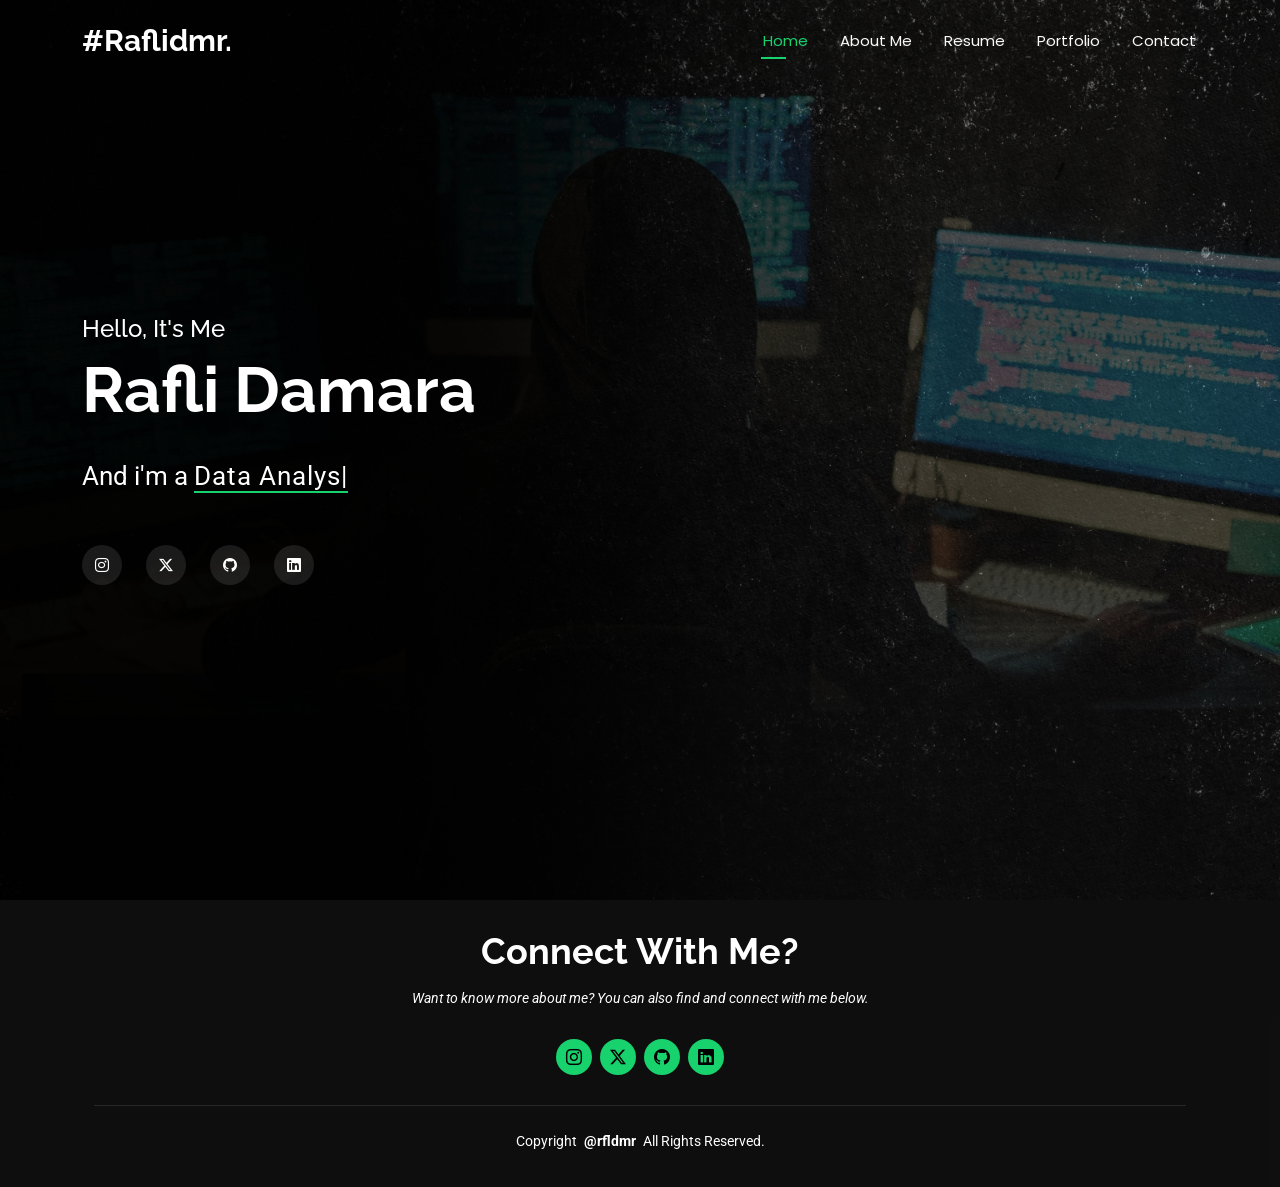
==== index.html @ 0b91e044 "Update index.html" ====
<!DOCTYPE html>
<html lang="en">

<head>
  <meta charset="utf-8">
  <meta content="width=device-width, initial-scale=1.0" name="viewport">
  <title>Rafli Damara | Portfolio</title>
  <meta name="description" content="">
  <meta name="keywords" content="">

  <!-- Favicons -->
  <link href="assets/img/head.png" rel="icon">
  <link href="assets/img/apple_touch.png" rel="apple-touch-icon">

  <!-- Fonts -->
  <link href="https://fonts.googleapis.com" rel="preconnect">
  <link href="https://fonts.gstatic.com" rel="preconnect" crossorigin>
  <link href="https://fonts.googleapis.com/css2?family=Roboto:ital,wght@0,100;0,300;0,400;0,500;0,700;0,900;1,100;1,300;1,400;1,500;1,700;1,900&family=Poppins:ital,wght@0,100;0,200;0,300;0,400;0,500;0,600;0,700;0,800;0,900;1,100;1,200;1,300;1,400;1,500;1,600;1,700;1,800;1,900&family=Raleway:ital,wght@0,100;0,200;0,300;0,400;0,500;0,600;0,700;0,800;0,900;1,100;1,200;1,300;1,400;1,500;1,600;1,700;1,800;1,900&display=swap" rel="stylesheet">

  <!-- Vendor CSS Files -->
  <link href="assets/vendor/bootstrap/css/bootstrap.min.css" rel="stylesheet">
  <link href="assets/vendor/bootstrap-icons/bootstrap-icons.css" rel="stylesheet">
  <link href="assets/vendor/aos/aos.css" rel="stylesheet">
  <link href="assets/vendor/swiper/swiper-bundle.min.css" rel="stylesheet">
  <link href="assets/vendor/glightbox/css/glightbox.min.css" rel="stylesheet">

  <!-- Main CSS File -->
  <link href="assets/css/main.css" rel="stylesheet">

  <!-- =======================================================
  * Template Name: Personal
  * Template URL: https://bootstrapmade.com/personal-free-resume-bootstrap-template/
  * Updated: Aug 07 2024 with Bootstrap v5.3.3
  * Author: BootstrapMade.com
  * License: https://bootstrapmade.com/license/
  ======================================================== -->
</head>

<body class="index-page">

  <header id="header" class="header d-flex align-items-center fixed-top">
    <div class="container-fluid container-xl position-relative d-flex align-items-center justify-content-between">

      <a href="index.html" class="logo d-flex align-items-center">
        <!-- Uncomment the line below if you also wish to use an image logo -->
        <!-- <img src="assets/img/logo.png" alt=""> -->
        <h1 class="sitename">#Raflidmr.</h1>
      </a>

      <nav id="navmenu" class="navmenu">
        <ul>
          <li><a href="index.html" class="active">Home</a></li>
          <li><a href="about.html">About Me</a></li>
          <li><a href="resume.html">Resume</a></li>
          <li><a href="portfolio.html">Portfolio</a></li>
          <li><a href="contact.html">Contact</a></li>
        </ul>
        <i class="mobile-nav-toggle d-xl-none bi bi-list"></i>
      </nav>

    </div>
  </header>

  <main class="main">

    <!-- Hero Section -->
    <section id="hero" class="hero section dark-background">

      <img src="assets/img/index-bg.jpg" alt="" data-aos="fade-in">

      <div class="container" data-aos="zoom-out" data-aos-delay="100">
        <h4>Hello, It's Me</h4> 
        <h2>Rafli Damara</h2> 
        <br>
        <p>And i'm a <span class="typed" data-typed-items="Data Analyst..., Data Scientist..., Data Engineer"></span><span class="typed-cursor typed-cursor--blink"></span></p>
        <br>
        <div class="social-links">
          <a href="https://www.instagram.com/rfldmr/"><i class="bi bi-instagram"></i></a>
          <a href="https://x.com/rfldamara"><i class="bi bi-twitter-x"></i></a>
          <a href="https://github.com/Rfldmr"><i class="bi bi-github"></i></a>
          <a href="https://www.linkedin.com/in/raflidamara/"><i class="bi bi-linkedin"></i></a>
        </div>
      </div>

    </section><!-- /Hero Section -->

  </main>

  <footer id="footer" class="footer dark-background">
    <div class="container">
      <h3 class="sitename">Connect With Me?</h3>
      <p>Want to know more about me? You can also find and connect with me below.</p>
      <div class="social-links d-flex justify-content-center">
        <a href="https://www.instagram.com/rfldmr/"><i class="bi bi-instagram"></i></a>
        <a href="https://x.com/rfldamara"><i class="bi bi-twitter-x"></i></a>
        <a href="https://github.com/Rfldmr"><i class="bi bi-github"></i></a>
        <a href="https://www.linkedin.com/in/raflidamara/"><i class="bi bi-linkedin"></i></a>
      </div>
      <div class="container">
        <div class="copyright">
          <span>Copyright</span> <strong class="px-1 sitename">@rfldmr</strong> <span>All Rights Reserved.</span>
        </div>
        <div class="credits">
          <!-- All the links in the footer should remain intact. -->
          <!-- You can delete the links only if you've purchased the pro version. -->
          <!-- Licensing information: https://bootstrapmade.com/license/ -->
          <!-- Purchase the pro version with working PHP/AJAX contact form: [buy-url] -->
        </div>
      </div>
    </div>
  </footer>

  <!-- Scroll Top -->
  <a href="#" id="scroll-top" class="scroll-top d-flex align-items-center justify-content-center"><i class="bi bi-arrow-up-short"></i></a>

  <!-- Preloader -->
  <div id="preloader"></div>

  <!-- Vendor JS Files -->
  <script src="assets/vendor/bootstrap/js/bootstrap.bundle.min.js"></script>
  <script src="assets/vendor/php-email-form/validate.js"></script>
  <script src="assets/vendor/aos/aos.js"></script>
  <script src="assets/vendor/typed.js/typed.umd.js"></script>
  <script src="assets/vendor/purecounter/purecounter_vanilla.js"></script>
  <script src="assets/vendor/waypoints/noframework.waypoints.js"></script>
  <script src="assets/vendor/swiper/swiper-bundle.min.js"></script>
  <script src="assets/vendor/glightbox/js/glightbox.min.js"></script>
  <script src="assets/vendor/imagesloaded/imagesloaded.pkgd.min.js"></script>
  <script src="assets/vendor/isotope-layout/isotope.pkgd.min.js"></script>

  <!-- Main JS File -->
  <script src="assets/js/main.js"></script>

</body>

</html>
---- assets/css/main.css ----
/**
* Template Name: Personal
* Template URL: https://bootstrapmade.com/personal-free-resume-bootstrap-template/
* Updated: Aug 07 2024 with Bootstrap v5.3.3
* Author: BootstrapMade.com
* License: https://bootstrapmade.com/license/
*/

/*--------------------------------------------------------------
# Font & Color Variables
# Help: https://bootstrapmade.com/color-system/
--------------------------------------------------------------*/
/* Fonts */
:root {
  --default-font: "Roboto",  system-ui, -apple-system, "Segoe UI", Roboto, "Helvetica Neue", Arial, "Noto Sans", "Liberation Sans", sans-serif, "Apple Color Emoji", "Segoe UI Emoji", "Segoe UI Symbol", "Noto Color Emoji";
  --heading-font: "Raleway",  sans-serif;
  --nav-font: "Poppins",  sans-serif;
}

/* Global Colors - The following color variables are used throughout the website. Updating them here will change the color scheme of the entire website */
:root { 
  --background-color: #000000; /* Background color for the entire website, including individual sections */
  --default-color: #fafafa; /* Default color used for the majority of the text content across the entire website */
  --heading-color: #ffffff; /* Color for headings, subheadings and title throughout the website */
  --accent-color: #18d26e; /* Accent color that represents your brand on the website. It's used for buttons, links, and other elements that need to stand out */
  --surface-color: #1a1a1a; /* The surface color is used as a background of boxed elements within sections, such as cards, icon boxes, or other elements that require a visual separation from the global background. */
  --contrast-color: #000000; /* Contrast color for text, ensuring readability against backgrounds of accent, heading, or default colors. */
}

/* Nav Menu Colors - The following color variables are used specifically for the navigation menu. They are separate from the global colors to allow for more customization options */
:root {
  --nav-color: #fafafa;  /* The default color of the main navmenu links */
  --nav-hover-color: #18d26e; /* Applied to main navmenu links when they are hovered over or active */
  --nav-mobile-background-color: #1a1a1a; /* Used as the background color for mobile navigation menu */
  --nav-dropdown-background-color: #1a1a1a; /* Used as the background color for dropdown items that appear when hovering over primary navigation items */
  --nav-dropdown-color: #fafafa; /* Used for navigation links of the dropdown items in the navigation menu. */
  --nav-dropdown-hover-color: #18d26e; /* Similar to --nav-hover-color, this color is applied to dropdown navigation links when they are hovered over. */
}

/* Color Presets - These classes override global colors when applied to any section or element, providing reuse of the sam color scheme. */

.light-background {
  --background-color: #1a1a1a;
  --surface-color: #343434;
}

.dark-background {
  --background-color: rgba(15, 15, 15, 0.975);
  --default-color: #ffffff;
  --heading-color: #ffffff;
  --surface-color: #292929f9;
  --contrast-color: #000000;
}

/* Smooth scroll */
:root {
  scroll-behavior: smooth;
}

/*--------------------------------------------------------------
# General Styling & Shared Classes
--------------------------------------------------------------*/
body {
  color: var(--default-color);
  background-color: var(--background-color);
  font-family: var(--default-font);
}

a {
  color: var(--accent-color);
  text-decoration: none;
  transition: 0.3s;
}

a:hover {
  color: color-mix(in srgb, var(--accent-color), transparent 25%);
  text-decoration: none;
}

h1,
h2,
h3,
h4,
h5,
h6 {
  color: var(--heading-color);
  font-family: var(--heading-font);
}

/* PHP Email Form Messages
------------------------------*/
.php-email-form .error-message {
  display: none;
  background: #df1529;
  color: #ffffff;
  text-align: left;
  padding: 15px;
  margin-bottom: 24px;
  font-weight: 600;
}

.php-email-form .sent-message {
  display: none;
  color: #ffffff;
  background: #059652;
  text-align: center;
  padding: 15px;
  margin-bottom: 24px;
  font-weight: 600;
}

.php-email-form .loading {
  display: none;
  background: var(--surface-color);
  text-align: center;
  padding: 15px;
  margin-bottom: 24px;
}

.php-email-form .loading:before {
  content: "";
  display: inline-block;
  border-radius: 50%;
  width: 24px;
  height: 24px;
  margin: 0 10px -6px 0;
  border: 3px solid var(--accent-color);
  border-top-color: var(--surface-color);
  animation: php-email-form-loading 1s linear infinite;
}

@keyframes php-email-form-loading {
  0% {
    transform: rotate(0deg);
  }

  100% {
    transform: rotate(360deg);
  }
}

/*--------------------------------------------------------------
# Global Header
--------------------------------------------------------------*/
.header {
  --background-color: rgba(0, 0, 0, 0);
  color: var(--default-color);
  background-color: var(--background-color);
  padding: 15px 0;
  transition: all 0.5s;
  z-index: 997;
}

.header .logo {
  line-height: 1;
}

.header .logo img {
  max-height: 32px;
  margin-right: 8px;
}

.header .logo h1 {
  font-size: 30px;
  margin: 0;
  font-weight: 700;
  color: var(--heading-color);
}

.scrolled .header {
  box-shadow: 0px 0 18px rgba(0, 0, 0, 0.1);
}

/* Global Header on Scroll
------------------------------*/
.scrolled .header {
  --background-color: rgba(0, 0, 0, 0.8);
}

/*--------------------------------------------------------------
# Navigation Menu
--------------------------------------------------------------*/
/* Desktop Navigation */
@media (min-width: 1200px) {
  .navmenu {
    padding: 0;
  }

  .navmenu ul {
    margin: 0;
    padding: 0;
    display: flex;
    list-style: none;
    align-items: center;
  }

  .navmenu li {
    position: relative;
  }

  .navmenu>ul>li {
    white-space: nowrap;
    padding: 15px 14px;
  }

  .navmenu>ul>li:last-child {
    padding-right: 0;
  }

  .navmenu a,
  .navmenu a:focus {
    color: var(--nav-color);
    font-size: 15px;
    padding: 0 2px;
    font-family: var(--nav-font);
    font-weight: 400;
    display: flex;
    align-items: center;
    justify-content: space-between;
    white-space: nowrap;
    transition: 0.3s;
    position: relative;
  }

  .navmenu a i,
  .navmenu a:focus i {
    font-size: 12px;
    line-height: 0;
    margin-left: 5px;
    transition: 0.3s;
  }

  .navmenu>ul>li>a:before {
    content: "";
    position: absolute;
    height: 2px;
    bottom: -6px;
    left: 0;
    background-color: var(--nav-hover-color);
    visibility: hidden;
    width: 0px;
    transition: all 0.3s ease-in-out 0s;
  }

  .navmenu a:hover:before,
  .navmenu li:hover>a:before,
  .navmenu .active:before {
    visibility: visible;
    width: 25px;
  }

  .navmenu li:hover>a,
  .navmenu .active,
  .navmenu .active:focus {
    color: var(--nav-hover-color);
  }

  .navmenu .dropdown ul {
    margin: 0;
    padding: 10px 0;
    background: var(--nav-dropdown-background-color);
    display: block;
    position: absolute;
    visibility: hidden;
    left: 14px;
    top: 130%;
    opacity: 0;
    transition: 0.3s;
    border-radius: 4px;
    z-index: 99;
    box-shadow: 0px 0px 30px rgba(0, 0, 0, 0.1);
  }

  .navmenu .dropdown ul li {
    min-width: 200px;
  }

  .navmenu .dropdown ul a {
    padding: 10px 20px;
    font-size: 15px;
    text-transform: none;
    color: var(--nav-dropdown-color);
  }

  .navmenu .dropdown ul a i {
    font-size: 12px;
  }

  .navmenu .dropdown ul a:hover,
  .navmenu .dropdown ul .active:hover,
  .navmenu .dropdown ul li:hover>a {
    color: var(--nav-dropdown-hover-color);
  }

  .navmenu .dropdown:hover>ul {
    opacity: 1;
    top: 100%;
    visibility: visible;
  }

  .navmenu .dropdown .dropdown ul {
    top: 0;
    left: -90%;
    visibility: hidden;
  }

  .navmenu .dropdown .dropdown:hover>ul {
    opacity: 1;
    top: 0;
    left: -100%;
    visibility: visible;
  }
}

/* Mobile Navigation */
@media (max-width: 1199px) {
  .mobile-nav-toggle {
    color: var(--nav-color);
    font-size: 28px;
    line-height: 0;
    margin-right: 10px;
    cursor: pointer;
    transition: color 0.3s;
  }

  .navmenu {
    padding: 0;
    z-index: 9997;
  }

  .navmenu ul {
    display: none;
    list-style: none;
    position: absolute;
    inset: 60px 20px 20px 20px;
    padding: 10px 0;
    margin: 0;
    border-radius: 6px;
    background-color: var(--nav-mobile-background-color);
    border: 1px solid color-mix(in srgb, var(--default-color), transparent 90%);
    box-shadow: none;
    overflow-y: auto;
    transition: 0.3s;
    z-index: 9998;
  }

  .navmenu a,
  .navmenu a:focus {
    color: var(--nav-dropdown-color);
    padding: 10px 20px;
    font-family: var(--nav-font);
    font-size: 17px;
    font-weight: 500;
    display: flex;
    align-items: center;
    justify-content: space-between;
    white-space: nowrap;
    transition: 0.3s;
  }

  .navmenu a i,
  .navmenu a:focus i {
    font-size: 12px;
    line-height: 0;
    margin-left: 5px;
    width: 30px;
    height: 30px;
    display: flex;
    align-items: center;
    justify-content: center;
    border-radius: 50%;
    transition: 0.3s;
    background-color: color-mix(in srgb, var(--accent-color), transparent 90%);
  }

  .navmenu a i:hover,
  .navmenu a:focus i:hover {
    background-color: var(--accent-color);
    color: var(--contrast-color);
  }

  .navmenu a:hover,
  .navmenu .active,
  .navmenu .active:focus {
    color: var(--nav-dropdown-hover-color);
  }

  .navmenu .active i,
  .navmenu .active:focus i {
    background-color: var(--accent-color);
    color: var(--contrast-color);
    transform: rotate(180deg);
  }

  .navmenu .dropdown ul {
    position: static;
    display: none;
    z-index: 99;
    padding: 10px 0;
    margin: 10px 20px;
    background-color: var(--nav-dropdown-background-color);
    transition: all 0.5s ease-in-out;
  }

  .navmenu .dropdown ul ul {
    background-color: rgba(33, 37, 41, 0.1);
  }

  .navmenu .dropdown>.dropdown-active {
    display: block;
    background-color: rgba(33, 37, 41, 0.03);
  }

  .mobile-nav-active {
    overflow: hidden;
  }

  .mobile-nav-active .mobile-nav-toggle {
    color: #fff;
    position: absolute;
    font-size: 32px;
    top: 15px;
    right: 15px;
    margin-right: 0;
    z-index: 9999;
  }

  .mobile-nav-active .navmenu {
    position: fixed;
    overflow: hidden;
    inset: 0;
    background: rgba(33, 37, 41, 0.8);
    transition: 0.3s;
  }

  .mobile-nav-active .navmenu>ul {
    display: block;
  }
}

/*--------------------------------------------------------------
# Global Footer
--------------------------------------------------------------*/
.footer {
  color: var(--default-color);
  background-color: var(--background-color);
  font-size: 14px;
  text-align: center;
  padding: 30px 0;
  position: relative;
}

.footer h3 {
  font-size: 36px;
  font-weight: 700;
  position: relative;
  padding: 0;
  margin: 0 0 15px 0;
}

.footer p {
  font-size: 15;
  font-style: italic;
  padding: 0;
  margin: 0 0 30px 0;
}

.footer .social-links {
  margin: 0 0 30px 0;
}

.footer .social-links a {
  font-size: 16px;
  display: flex;
  align-items: center;
  justify-content: center;
  background: var(--accent-color);
  color: var(--contrast-color);
  line-height: 1;
  margin: 0 4px;
  border-radius: 50%;
  text-align: center;
  width: 36px;
  height: 36px;
  transition: 0.3s;
}

.footer .social-links a:hover {
  background: color-mix(in srgb, var(--accent-color), transparent 20%);
  text-decoration: none;
}

.footer .copyright {
  padding-top: 25px;
  border-top: 1px solid color-mix(in srgb, var(--default-color), transparent 90%);
}

.footer .credits {
  font-size: 13px;
  padding-top: 5px;
}

/*--------------------------------------------------------------
# Preloader
--------------------------------------------------------------*/
#preloader {
  position: fixed;
  inset: 0;
  z-index: 999999;
  overflow: hidden;
  background: var(--background-color);
  transition: all 0.6s ease-out;
}

#preloader:before {
  content: "";
  position: fixed;
  top: calc(50% - 30px);
  left: calc(50% - 30px);
  border: 6px solid #ffffff;
  border-color: var(--accent-color) transparent var(--accent-color) transparent;
  border-radius: 50%;
  width: 60px;
  height: 60px;
  animation: animate-preloader 1.5s linear infinite;
}

@keyframes animate-preloader {
  0% {
    transform: rotate(0deg);
  }

  100% {
    transform: rotate(360deg);
  }
}

/*--------------------------------------------------------------
# Scroll Top Button
--------------------------------------------------------------*/
.scroll-top {
  position: fixed;
  visibility: hidden;
  opacity: 0;
  right: 15px;
  bottom: -15px;
  z-index: 99999;
  background-color: var(--accent-color);
  width: 44px;
  height: 44px;
  border-radius: 50px;
  transition: all 0.4s;
}

.scroll-top i {
  font-size: 24px;
  color: var(--contrast-color);
  line-height: 0;
}

.scroll-top:hover {
  background-color: color-mix(in srgb, var(--accent-color), transparent 20%);
  color: var(--contrast-color);
}

.scroll-top.active {
  visibility: visible;
  opacity: 1;
  bottom: 15px;
}

/*--------------------------------------------------------------
# Disable aos animation delay on mobile devices
--------------------------------------------------------------*/
@media screen and (max-width: 768px) {
  [data-aos-delay] {
    transition-delay: 0 !important;
  }
}

/*--------------------------------------------------------------
# Global Page Titles & Breadcrumbs
--------------------------------------------------------------*/
.page-title {
  color: var(--default-color);
  background-color: var(--background-color);
  position: relative;
}

.page-title .heading {
  padding: 160px 0 80px 0;
  border-top: 1px solid color-mix(in srgb, var(--default-color), transparent 90%);
}

.page-title .heading h1 {
  font-size: 38px;
  font-weight: 700;
}

.page-title nav {
  background-color: color-mix(in srgb, var(--default-color), transparent 90%);
  padding: 20px 0;
}

.page-title nav ol {
  display: flex;
  flex-wrap: wrap;
  list-style: none;
  margin: 0;
  font-size: 16px;
  font-weight: 600;
}

.page-title nav ol li+li {
  padding-left: 10px;
}

.page-title nav ol li+li::before {
  content: "/";
  display: inline-block;
  padding-right: 10px;
  color: color-mix(in srgb, var(--default-color), transparent 70%);
}

/*--------------------------------------------------------------
# Global Sections
--------------------------------------------------------------*/
section,
.section {
  color: var(--default-color);
  background-color: var(--background-color);
  padding: 60px 0;
  scroll-margin-top: 100px;
  overflow: clip;
}

@media (max-width: 1199px) {

  section,
  .section {
    scroll-margin-top: 66px;
  }
}

/*--------------------------------------------------------------
# Global Section Titles
--------------------------------------------------------------*/
.section-title {
  padding-bottom: 60px;
  position: relative;
}

.section-title h2 {
  font-size: 14px;
  font-weight: 500;
  padding: 0;
  line-height: 1px;
  margin: 0;
  letter-spacing: 1.5px;
  text-transform: uppercase;
  color: color-mix(in srgb, var(--default-color), transparent 50%);
  position: relative;
}

.section-title h2::after {
  content: "";
  width: 120px;
  height: 1px;
  display: inline-block;
  background: var(--accent-color);
  margin: 4px 10px;
}

.section-title div {
  color: var(--heading-color);
  margin: 0;
  margin: 0;
  font-size: 28px;
  font-weight: 700;
  text-transform: uppercase;
  font-family: var(--heading-font);
}

/*--------------------------------------------------------------
# Hero Section
--------------------------------------------------------------*/
.hero {
  width: 100%;
  min-height: 100vh;
  position: relative;
  padding: 80px 0;
  display: flex;
  align-items: center;
  justify-content: center;
}

.hero img {
  position: absolute;
  inset: 0;
  display: block;
  width: 100%;
  height: 100%;
  object-fit: cover;
  z-index: 1;
}

.hero .container {
  position: relative;
  z-index: 3;
}

.hero h2 {
  margin: 0;
  font-size: 64px;
  font-weight: 700;
}

.hero p {
  margin: 5px 0 0 0;
  font-size: 26px;
}

.hero p span {
  letter-spacing: 1px;
  border-bottom: 2px solid var(--accent-color);
}

.hero .social-links {
  margin-top: 25px;
}

.hero .social-links a {
  background-color: color-mix(in srgb, var(--default-color), transparent 90%);
  color: var(--default-color);
  font-size: 14px;
  width: 40px;
  height: 40px;
  border-radius: 50px;
  display: inline-flex;
  align-items: center;
  justify-content: center;
  margin-right: 20px;
  transition: 0.3s;
}

.hero .social-links a:hover {
  background-color: var(--accent-color);
}

@media (max-width: 768px) {
  .hero h2 {
    font-size: 32px;
  }

  .hero p {
    font-size: 20px;
  }
}

/*--------------------------------------------------------------
# About Section
--------------------------------------------------------------*/
.about .content h2 {
  font-weight: 700;
  font-size: 24px;
}

.about .content ul {
  list-style: none;
  padding: 0;
}

.about .content ul li {
  margin-bottom: 20px;
  display: flex;
  align-items: center;
}

.about .content ul strong {
  margin-right: 10px;
}

.about .content ul i {
  font-size: 16px;
  margin-right: 5px;
  color: var(--accent-color);
  line-height: 0;
}

/*--------------------------------------------------------------
# Stats Section
--------------------------------------------------------------*/
.stats i {
  background-color: var(--surface-color);
  color: var(--accent-color);
  box-shadow: 0px 2px 25px rgba(0, 0, 0, 0.1);
  width: 54px;
  height: 54px;
  font-size: 24px;
  border-radius: 50px;
  border: 2px solid var(--background-color);
  display: inline-flex;
  align-items: center;
  justify-content: center;
  position: relative;
  z-index: 1;
}

.stats .stats-item {
  background-color: var(--surface-color);
  margin-top: -27px;
  padding: 30px 30px 25px 30px;
  width: 100%;
  position: relative;
  text-align: center;
  box-shadow: 0px 2px 35px rgba(0, 0, 0, 0.1);
  border-radius: 4px;
  z-index: 0;
}

.stats .stats-item span {
  font-size: 36px;
  display: block;
  font-weight: 700;
  color: color-mix(in srgb, var(--default-color), transparent 20%);
}

.stats .stats-item p {
  padding: 0;
  margin: 0;
  font-family: var(--heading-font);
  font-size: 16px;
}

/*--------------------------------------------------------------
# Skills Section
--------------------------------------------------------------*/
.skills .progress {
  height: 60px;
  display: block;
  background: none;
  border-radius: 0;
}

.skills .progress .skill {
  color: var(--heading-color);
  padding: 0;
  margin: 0 0 6px 0;
  text-transform: uppercase;
  display: block;
  font-weight: 600;
  font-family: var(--heading-font);
}

.skills .progress .skill .val {
  float: right;
  font-style: normal;
}

.skills .progress-bar-wrap {
  background: color-mix(in srgb, var(--default-color), transparent 90%);
  height: 10px;
}

.skills .progress-bar {
  width: 1px;
  height: 10px;
  transition: 0.9s;
  background-color: var(--accent-color);
}

/*--------------------------------------------------------------
# Interests Section
--------------------------------------------------------------*/
.interests .features-item {
  background-color: var(--surface-color);
  display: flex;
  align-items: center;
  padding: 20px;
  transition: 0.3s;
  border: 1px solid color-mix(in srgb, var(--default-color), transparent 90%);
  position: relative;
}

.interests .features-item i {
  font-size: 32px;
  padding-right: 10px;
  line-height: 0;
}

.interests .features-item h3 {
  font-weight: 700;
  margin: 0;
  padding: 0;
  line-height: 1;
  font-size: 16px;
}

.interests .features-item h3 a {
  color: var(--heading-color);
  transition: 0.3s;
}

.interests .features-item:hover {
  border-color: var(--accent-color);
}

.interests .features-item:hover h3 a {
  color: var(--accent-color);
}

/*--------------------------------------------------------------
# Testimonials Section
--------------------------------------------------------------*/
.testimonials .testimonials-carousel,
.testimonials .testimonials-slider {
  overflow: hidden;
}

.testimonials .testimonial-item {
  box-sizing: content-box;
  min-height: 320px;
}

.testimonials .testimonial-item .testimonial-img {
  width: 90px;
  border-radius: 50%;
  margin: -40px 0 0 40px;
  position: relative;
  z-index: 2;
  border: 6px solid var(--background-color);
}

.testimonials .testimonial-item h3 {
  font-size: 18px;
  font-weight: bold;
  margin: 10px 0 5px 45px;
}

.testimonials .testimonial-item h4 {
  font-size: 14px;
  color: color-mix(in srgb, var(--default-color), transparent 20%);
  margin: 0 0 0 45px;
}

.testimonials .testimonial-item .quote-icon-left,
.testimonials .testimonial-item .quote-icon-right {
  color: color-mix(in srgb, var(--accent-color), transparent 50%);
  font-size: 26px;
  line-height: 0;
}

.testimonials .testimonial-item .quote-icon-left {
  display: inline-block;
  left: -5px;
  position: relative;
}

.testimonials .testimonial-item .quote-icon-right {
  display: inline-block;
  right: -5px;
  position: relative;
  top: 10px;
  transform: scale(-1, -1);
}

.testimonials .testimonial-item p {
  font-style: italic;
  margin: 0 15px 0 15px;
  padding: 20px 20px 60px 20px;
  background: var(--surface-color);
  border-radius: 6px;
  position: relative;
  z-index: 1;
}

.testimonials .swiper-wrapper {
  height: auto;
}

.testimonials .swiper-pagination {
  margin-top: 20px;
  position: relative;
}

.testimonials .swiper-pagination .swiper-pagination-bullet {
  width: 12px;
  height: 12px;
  background-color: var(--background-color);
  opacity: 1;
  border: 1px solid var(--accent-color);
}

.testimonials .swiper-pagination .swiper-pagination-bullet-active {
  background-color: var(--accent-color);
}

/*--------------------------------------------------------------
# Resume Section
--------------------------------------------------------------*/
.resume .resume-title {
  color: var(--heading-color);
  font-size: 26px;
  font-weight: 700;
  margin-top: 20px;
  margin-bottom: 20px;
}

.resume .resume-item {
  padding: 0 0 20px 20px;
  margin-top: -2px;
  border-left: 2px solid var(--accent-color);
  position: relative;
}

.resume .resume-item h4 {
  line-height: 18px;
  font-size: 18px;
  font-weight: 600;
  text-transform: uppercase;
  color: color-mix(in srgb, var(--default-color), transparent 20%);
  margin-bottom: 10px;
}

.resume .resume-item h5 {
  font-size: 16px;
  padding: 5px 15px;
  display: inline-block;
  font-weight: 600;
  margin-bottom: 10px;
}

.resume .resume-item ul {
  padding-left: 20px;
}

.resume .resume-item ul li {
  padding-bottom: 10px;
}

.resume .resume-item:last-child {
  padding-bottom: 0;
}

.resume .resume-item::before {
  content: "";
  position: absolute;
  width: 16px;
  height: 16px;
  border-radius: 50px;
  left: -9px;
  top: 0;
  background: var(--background-color);
  border: 2px solid var(--accent-color);
}

/*--------------------------------------------------------------
# Services Section
--------------------------------------------------------------*/
.services .service-item {
  background-color: var(--surface-color);
  text-align: center;
  padding: 80px 20px;
  transition: all ease-in-out 0.3s;
  height: 100%;
}

.services .service-item .icon {
  margin: 0 auto;
  width: 64px;
  height: 64px;
  background: var(--accent-color);
  border-radius: 4px;
  display: flex;
  align-items: center;
  justify-content: center;
  margin-bottom: 20px;
  transition: 0.3s;
  transform-style: preserve-3d;
}

.services .service-item .icon i {
  color: var(--contrast-color);
  font-size: 28px;
  transition: ease-in-out 0.3s;
}

.services .service-item .icon::before {
  position: absolute;
  content: "";
  left: -8px;
  top: -8px;
  height: 100%;
  width: 100%;
  background: color-mix(in srgb, var(--accent-color), transparent 80%);
  border-radius: 5px;
  transition: all 0.3s ease-out 0s;
  transform: translateZ(-1px);
}

.services .service-item h3 {
  font-weight: 700;
  margin: 10px 0 15px 0;
  font-size: 22px;
}

.services .service-item p {
  line-height: 24px;
  font-size: 14px;
  margin-bottom: 0;
}

.services .service-item:hover {
  background: var(--accent-color);
  border-color: var(--accent-color);
}

.services .service-item:hover .icon {
  background: var(--surface-color);
}

.services .service-item:hover .icon i {
  color: var(--accent-color);
}

.services .service-item:hover .icon::before {
  background: color-mix(in srgb, var(--background-color), transparent 70%);
}

.services .service-item:hover h3,
.services .service-item:hover p {
  color: var(--contrast-color);
}

/*--------------------------------------------------------------
# Service Details Section
--------------------------------------------------------------*/
.service-details .services-list {
  background-color: var(--surface-color);
  padding: 10px 30px;
  border: 1px solid color-mix(in srgb, var(--default-color), transparent 90%);
  margin-bottom: 20px;
}

.service-details .services-list a {
  display: block;
  line-height: 1;
  padding: 8px 0 8px 15px;
  border-left: 3px solid color-mix(in srgb, var(--default-color), transparent 70%);
  margin: 20px 0;
  color: color-mix(in srgb, var(--default-color), transparent 20%);
  transition: 0.3s;
}

.service-details .services-list a.active {
  color: var(--heading-color);
  font-weight: 700;
  border-color: var(--accent-color);
}

.service-details .services-list a:hover {
  border-color: var(--accent-color);
}

.service-details .services-img {
  margin-bottom: 20px;
}

.service-details h3 {
  font-size: 26px;
  font-weight: 700;
}

.service-details h4 {
  font-size: 20px;
  font-weight: 700;
}

.service-details p {
  font-size: 15px;
}

.service-details ul {
  list-style: none;
  padding: 0;
  font-size: 15px;
}

.service-details ul li {
  padding: 5px 0;
  display: flex;
  align-items: center;
}

.service-details ul i {
  font-size: 20px;
  margin-right: 8px;
  color: var(--accent-color);
}

/*--------------------------------------------------------------
# Portfolio Section
--------------------------------------------------------------*/
.portfolio .portfolio-filters {
  padding: 0;
  margin: 0 auto 20px auto;
  list-style: none;
  text-align: center;
}

.portfolio .portfolio-filters li {
  cursor: pointer;
  display: inline-block;
  padding: 0;
  font-size: 18px;
  font-weight: 500;
  margin: 0 10px;
  line-height: 1;
  margin-bottom: 5px;
  transition: all 0.3s ease-in-out;
}

.portfolio .portfolio-filters li:hover,
.portfolio .portfolio-filters li.filter-active {
  color: var(--accent-color);
}

.portfolio .portfolio-filters li:first-child {
  margin-left: 0;
}

.portfolio .portfolio-filters li:last-child {
  margin-right: 0;
}

@media (max-width: 575px) {
  .portfolio .portfolio-filters li {
    font-size: 14px;
    margin: 0 5px;
  }
}

.portfolio .portfolio-content {
  position: relative;
  overflow: hidden;
}

.portfolio .portfolio-content img {
  transition: 0.3s;
}

.portfolio .portfolio-content .portfolio-info {
  opacity: 0;
  position: absolute;
  inset: 0;
  z-index: 3;
  transition: all ease-in-out 0.3s;
  background: rgba(0, 0, 0, 0.6);
  padding: 15px;
}

.portfolio .portfolio-content .portfolio-info h4 {
  font-size: 14px;
  padding: 5px 10px;
  font-weight: 400;
  color: #ffffff;
  display: inline-block;
  background-color: var(--accent-color);
}

.portfolio .portfolio-content .portfolio-info p {
  position: absolute;
  bottom: 10px;
  text-align: center;
  display: inline-block;
  left: 0;
  right: 0;
  font-size: 16px;
  font-weight: 600;
  color: rgba(255, 255, 255, 0.8);
}

.portfolio .portfolio-content .portfolio-info .preview-link,
.portfolio .portfolio-content .portfolio-info .details-link {
  position: absolute;
  left: calc(50% - 40px);
  font-size: 26px;
  top: calc(50% - 14px);
  color: #fff;
  transition: 0.3s;
  line-height: 1.2;
}

.portfolio .portfolio-content .portfolio-info .preview-link:hover,
.portfolio .portfolio-content .portfolio-info .details-link:hover {
  color: var(--accent-color);
}

.portfolio .portfolio-content .portfolio-info .details-link {
  left: 50%;
  font-size: 34px;
  line-height: 0;
}

.portfolio .portfolio-content:hover .portfolio-info {
  opacity: 1;
}

.portfolio .portfolio-content:hover img {
  transform: scale(1.1);
}

/*--------------------------------------------------------------
# Portfolio Details Section
--------------------------------------------------------------*/
.portfolio-details .portfolio-details-slider img {
  width: 100%;
}

.portfolio-details .portfolio-details-slider .swiper-pagination {
  margin-top: 20px;
  position: relative;
}

.portfolio-details .portfolio-details-slider .swiper-pagination .swiper-pagination-bullet {
  width: 12px;
  height: 12px;
  background-color: color-mix(in srgb, var(--default-color), transparent 85%);
  opacity: 1;
}

.portfolio-details .portfolio-details-slider .swiper-pagination .swiper-pagination-bullet-active {
  background-color: var(--accent-color);
}

.portfolio-details .portfolio-info {
  background-color: var(--surface-color);
  padding: 30px;
  box-shadow: 0px 0 30px rgba(0, 0, 0, 0.1);
}

.portfolio-details .portfolio-info h3 {
  font-size: 22px;
  font-weight: 700;
  margin-bottom: 20px;
  padding-bottom: 20px;
  border-bottom: 1px solid color-mix(in srgb, var(--default-color), transparent 85%);
}

.portfolio-details .portfolio-info ul {
  list-style: none;
  padding: 0;
  font-size: 15px;
}

.portfolio-details .portfolio-info ul li+li {
  margin-top: 10px;
}

.portfolio-details .portfolio-description {
  padding-top: 30px;
}

.portfolio-details .portfolio-description h2 {
  font-size: 26px;
  font-weight: 700;
  margin-bottom: 20px;
}

.portfolio-details .portfolio-description p {
  padding: 0;
  color: color-mix(in srgb, var(--default-color), transparent 30%);
}

/*--------------------------------------------------------------
# Starter Section Section
--------------------------------------------------------------*/


/*--------------------------------------------------------------
# Contact Section
--------------------------------------------------------------*/
.contact .info-item {
  box-shadow: 0px 0px 20px rgba(0, 0, 0, 0.1);
  padding: 20px 0px;
}

.contact .info-item .icon {
  color: var(--contrast-color);
  background-color: var(--accent-color);
  width: 56px;
  height: 56px;
  font-size: 24px;
  display: flex;
  justify-content: center;
  align-items: center;
  transition: all 0.3s ease-in-out;
  border-radius: 50%;
  margin-right: 15px;
}

.contact .info-item h3 {
  font-size: 18px;
  font-weight: 700;
  margin: 0 0 2px 0;
}

.contact .info-item p {
  padding: 0;
  margin-bottom: 0;
  font-size: 14px;
}

.contact .info-item .social-links a {
  font-size: 24px;
  display: inline-block;
  line-height: 1;
  margin: 4px 6px 0 0;
  transition: 0.3s;
  color: color-mix(in srgb, var(--default-color), transparent 50%);
}

.contact .info-item .social-links a:hover {
  color: var(--accent-color);
}

.contact .php-email-form {
  box-shadow: 0px 0px 20px rgba(0, 0, 0, 0.1);
  padding: 30px;
  margin-top: 30px;
}

@media (max-width: 575px) {
  .contact .php-email-form {
    padding: 20px;
  }
}

.contact .php-email-form input[type=text],
.contact .php-email-form input[type=email],
.contact .php-email-form textarea {
  color: var(--default-color);
  background-color: color-mix(in srgb, var(--background-color), transparent 50%);
  border-color: color-mix(in srgb, var(--default-color), transparent 80%);
  font-size: 14px;
  padding: 10px 15px;
  box-shadow: none;
  border-radius: 0;
}

.contact .php-email-form input[type=text]:focus,
.contact .php-email-form input[type=email]:focus,
.contact .php-email-form textarea:focus {
  border-color: var(--accent-color);
}

.contact .php-email-form input[type=text]::placeholder,
.contact .php-email-form input[type=email]::placeholder,
.contact .php-email-form textarea::placeholder {
  color: color-mix(in srgb, var(--default-color), transparent 70%);
}

.contact .php-email-form button[type=submit] {
  color: var(--contrast-color);
  background: var(--accent-color);
  border: 0;
  padding: 10px 30px;
  transition: 0.4s;
  border-radius: 50px;
}

.contact .php-email-form button[type=submit]:hover {
  background: color-mix(in srgb, var(--accent-color), transparent 20%);
}
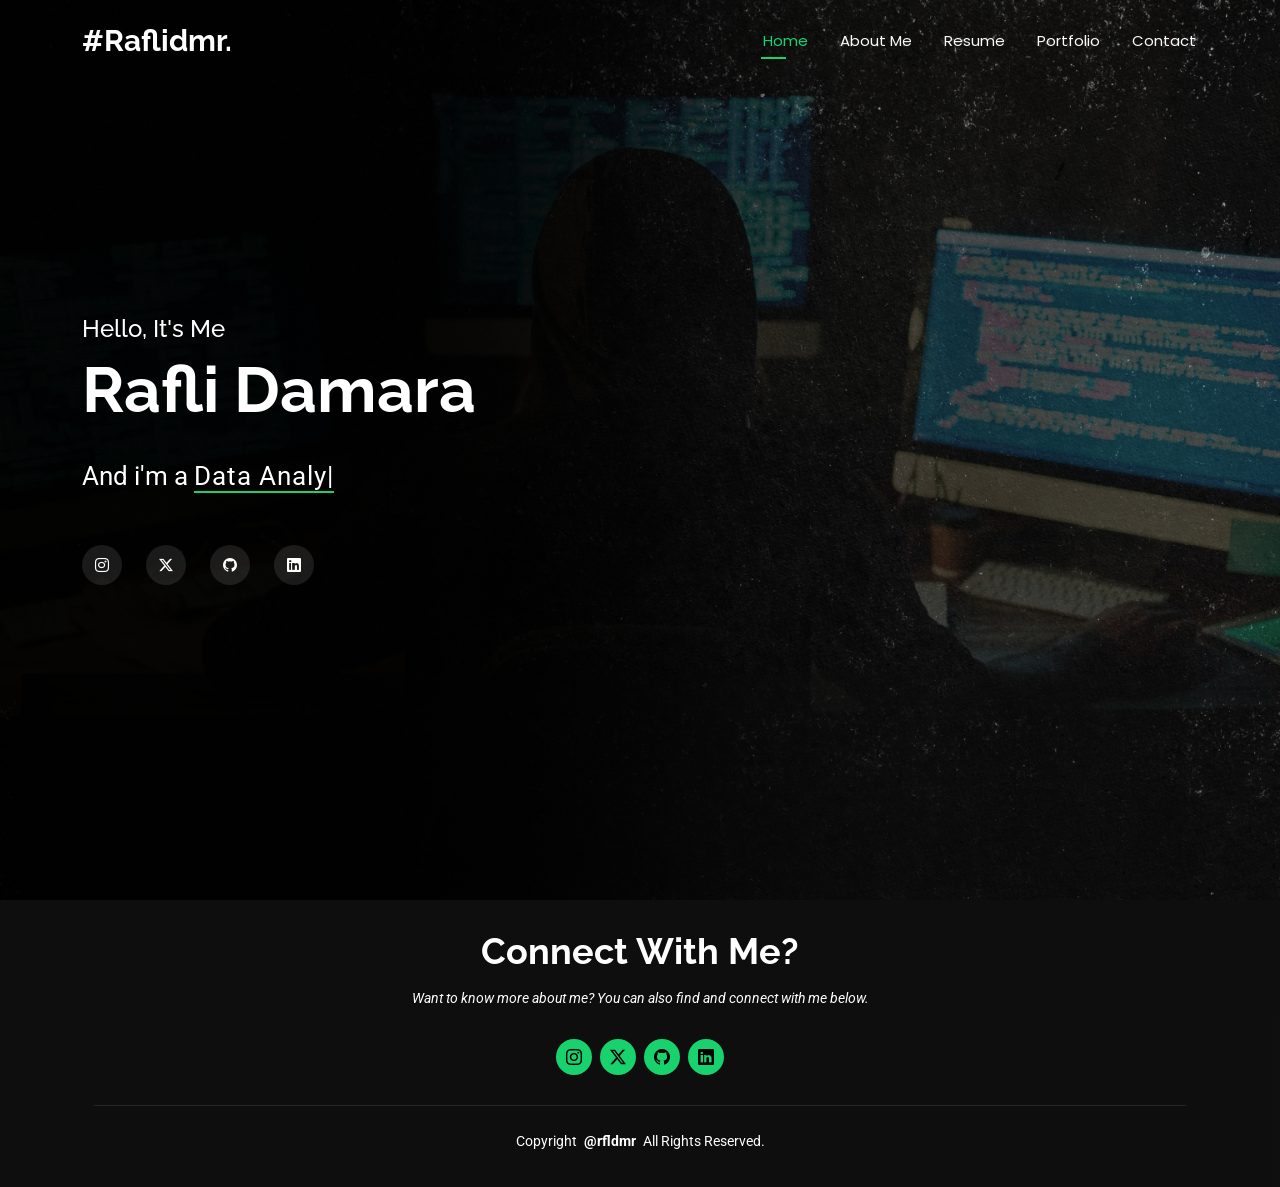
==== commit 2f57f9cd: "Update index.html" ====
--- a/index.html
+++ b/index.html
@@ -72,7 +72,7 @@
         <h4>Hello, It's Me</h4> 
         <h2>Rafli Damara</h2> 
         <br>
-        <p>And i'm a <span class="typed" data-typed-items="Data Analyst..., Data Scientist..., Data Engineer"></span><span class="typed-cursor typed-cursor--blink"></span></p>
+        <p>And i'm a <span class="typed" data-typed-items="Data Analyst..., Data Scientist..., Data Engineer..."></span><span class="typed-cursor typed-cursor--blink"></span></p>
         <br>
         <div class="social-links">
           <a href="https://www.instagram.com/rfldmr/"><i class="bi bi-instagram"></i></a>
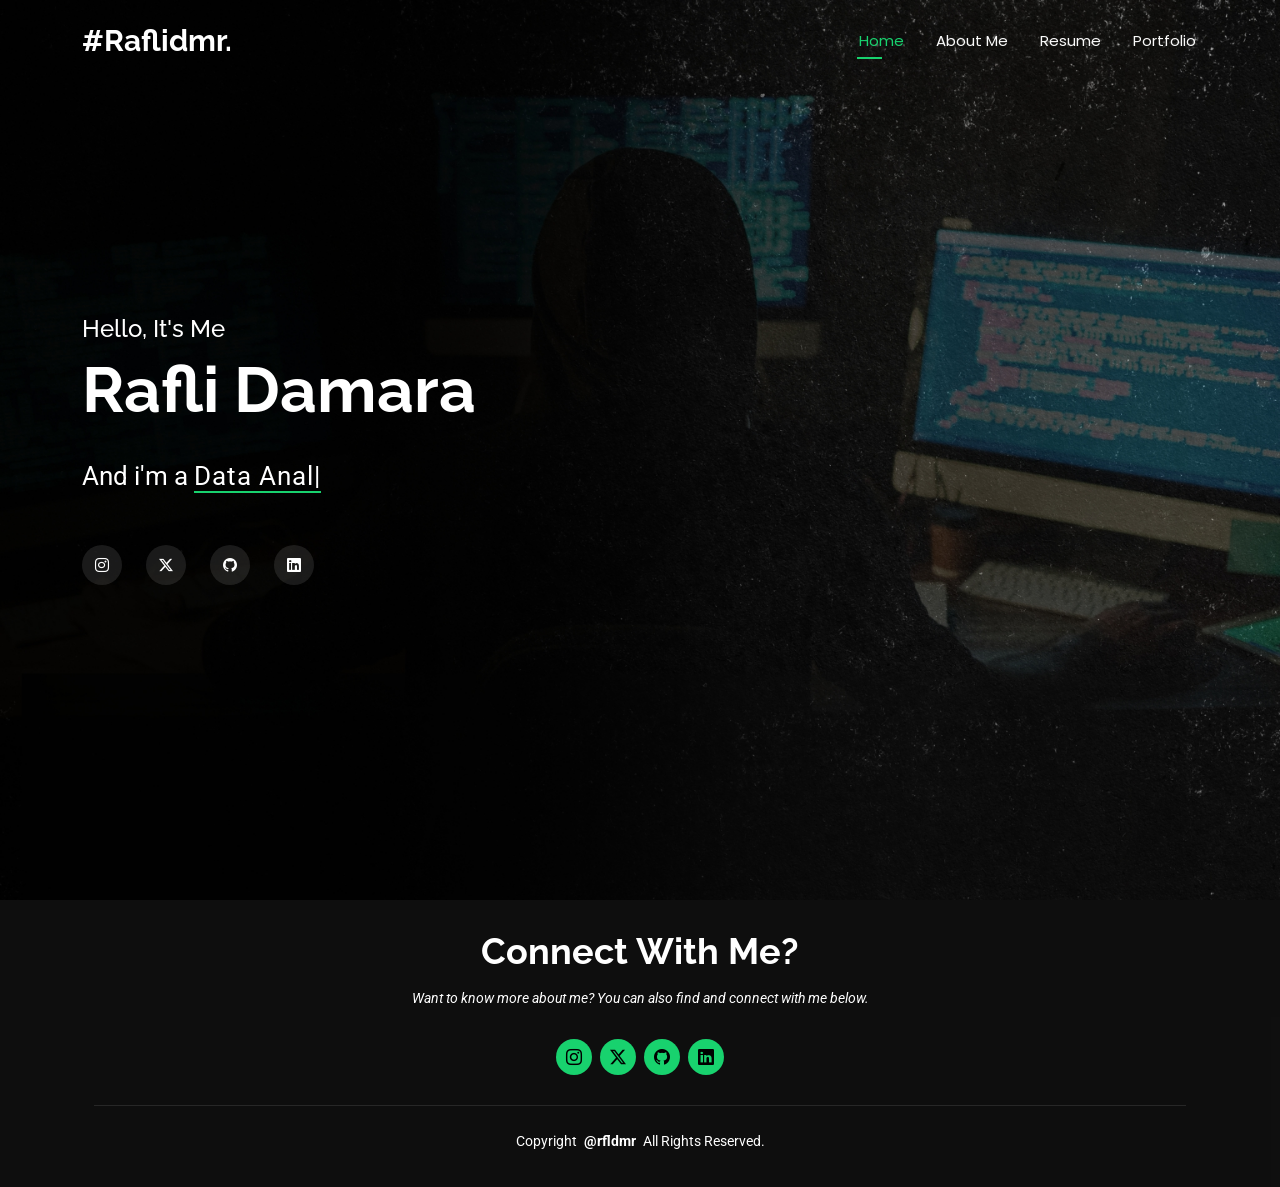
==== commit ac62c70b: "Update index.html" ====
--- a/index.html
+++ b/index.html
@@ -53,7 +53,6 @@
           <li><a href="about.html">About Me</a></li>
           <li><a href="resume.html">Resume</a></li>
           <li><a href="portfolio.html">Portfolio</a></li>
-          <li><a href="contact.html">Contact</a></li>
         </ul>
         <i class="mobile-nav-toggle d-xl-none bi bi-list"></i>
       </nav>
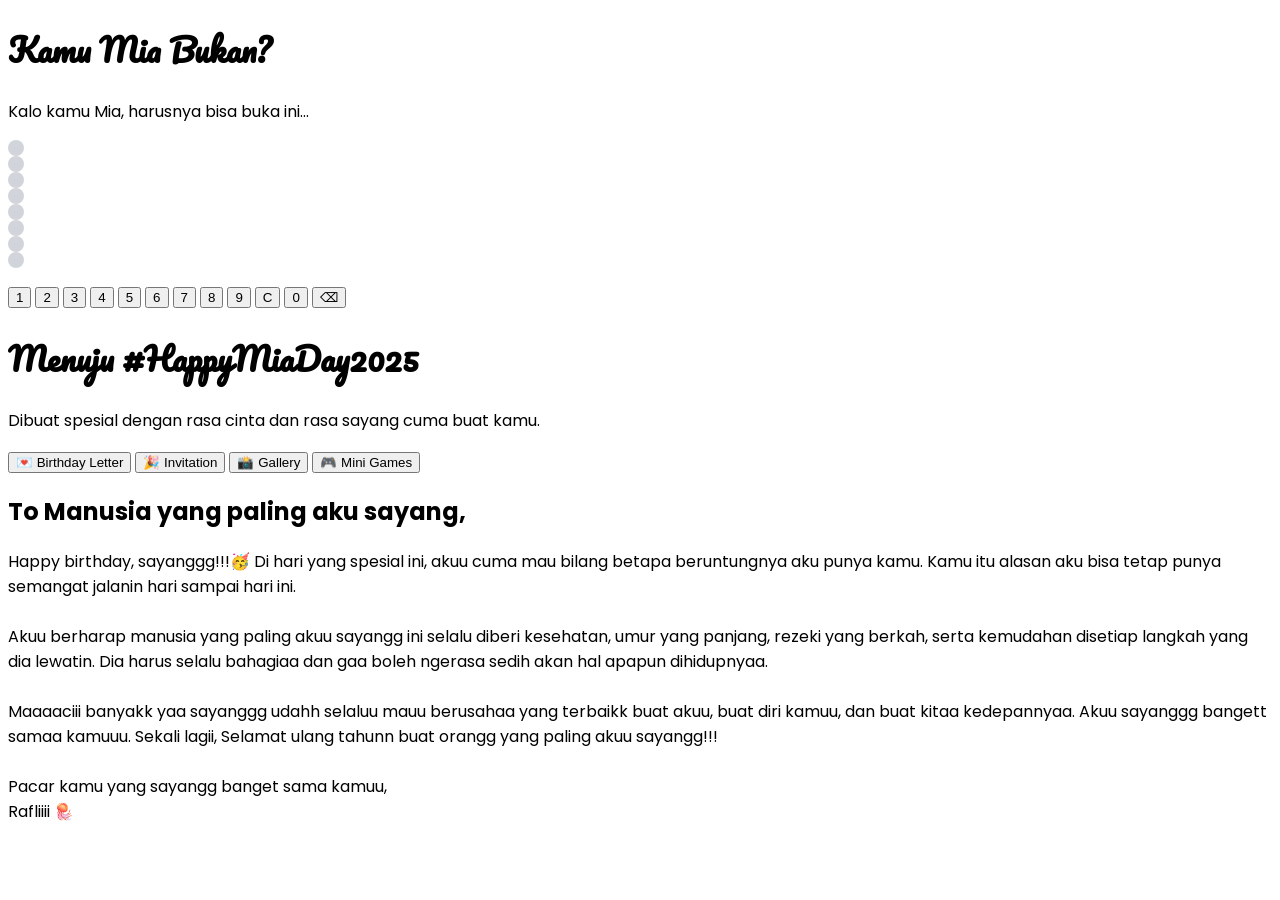
==== commit b21a74cc: "first commit" ====
--- a/index.html
+++ b/index.html
@@ -1,135 +1,355 @@
 <!DOCTYPE html>
 <html lang="en">
-
 <head>
-  <meta charset="utf-8">
-  <meta content="width=device-width, initial-scale=1.0" name="viewport">
-  <title>Rafli Damara | Portfolio</title>
-  <meta name="description" content="">
-  <meta name="keywords" content="">
-
-  <!-- Favicons -->
-  <link href="assets/img/head.png" rel="icon">
-  <link href="assets/img/apple_touch.png" rel="apple-touch-icon">
-
-  <!-- Fonts -->
-  <link href="https://fonts.googleapis.com" rel="preconnect">
-  <link href="https://fonts.gstatic.com" rel="preconnect" crossorigin>
-  <link href="https://fonts.googleapis.com/css2?family=Roboto:ital,wght@0,100;0,300;0,400;0,500;0,700;0,900;1,100;1,300;1,400;1,500;1,700;1,900&family=Poppins:ital,wght@0,100;0,200;0,300;0,400;0,500;0,600;0,700;0,800;0,900;1,100;1,200;1,300;1,400;1,500;1,600;1,700;1,800;1,900&family=Raleway:ital,wght@0,100;0,200;0,300;0,400;0,500;0,600;0,700;0,800;0,900;1,100;1,200;1,300;1,400;1,500;1,600;1,700;1,800;1,900&display=swap" rel="stylesheet">
-
-  <!-- Vendor CSS Files -->
-  <link href="assets/vendor/bootstrap/css/bootstrap.min.css" rel="stylesheet">
-  <link href="assets/vendor/bootstrap-icons/bootstrap-icons.css" rel="stylesheet">
-  <link href="assets/vendor/aos/aos.css" rel="stylesheet">
-  <link href="assets/vendor/swiper/swiper-bundle.min.css" rel="stylesheet">
-  <link href="assets/vendor/glightbox/css/glightbox.min.css" rel="stylesheet">
-
-  <!-- Main CSS File -->
-  <link href="assets/css/main.css" rel="stylesheet">
-
-  <!-- =======================================================
-  * Template Name: Personal
-  * Template URL: https://bootstrapmade.com/personal-free-resume-bootstrap-template/
-  * Updated: Aug 07 2024 with Bootstrap v5.3.3
-  * Author: BootstrapMade.com
-  * License: https://bootstrapmade.com/license/
-  ======================================================== -->
+    <meta charset="UTF-8">
+    <meta name="viewport" content="width=device-width, initial-scale=1.0">
+    <title>#HappyMiaDay2025</title>
+    <link rel="icon" href="data:image/svg+xml,<svg xmlns=%22http://www.w3.org/2000/svg%22 viewBox=%220 0 100 100%22><text y=%22.9em%22 font-size=%2290%22>💖</text></svg>">
+    <script src="https://cdn.tailwindcss.com"></script>
+    <link rel="preconnect" href="https://fonts.googleapis.com">
+    <link rel="preconnect" href="https://fonts.gstatic.com" crossorigin>
+    <link href="https://fonts.googleapis.com/css2?family=Pacifico&family=Poppins:wght@400;500;700&display=swap" rel="stylesheet">
+    <style>
+        body { font-family: 'Poppins', sans-serif; overflow-x: hidden; }
+        .font-pacifico { font-family: 'Pacifico', cursive; }
+        .page, .game-instance { display: none; }
+        .page.active, .game-instance.active { display: block; }
+        .pin-dot { width: 1rem; height: 1rem; border-radius: 50%; background-color: #d1d5db; transition: background-color 0.2s; }
+        .pin-dot.active { background-color: #f472b6; }
+        .photo-card { transition: transform 0.3s ease-in-out; }
+        .photo-card:hover { transform: scale(1.05) rotate(3deg); }
+        .nav-btn.active { background-color: #f472b6; color: white; }
+        .back-btn {
+            background-color: #f9a8d4; color: white; padding: 8px 16px; border-radius: 9999px; font-weight: 600;
+            transition: background-color 0.2s; display: block; width: fit-content; margin-bottom: 1rem;
+        }
+        .back-btn:hover { background-color: #f472b6; }
+        
+        @keyframes fadeIn {
+            from { opacity: 0; transform: translateY(20px); }
+            to { opacity: 1; transform: translateY(0); }
+        }
+        .fade-in { animation: fadeIn 0.5s ease-in-out forwards; }
+
+        /* Game Specific Styles */
+        .whack-grid { display: grid; grid-template-columns: repeat(3, 1fr); gap: 1rem; }
+        .whack-hole { width: 100px; height: 100px; background-color: #fbcfe8; border-radius: 50%; display: flex; justify-content: center; align-items: center; cursor: pointer; user-select: none; }
+        .whack-heart { font-size: 50px; animation: pop-up 0.2s ease-out; }
+        @keyframes pop-up { from { transform: scale(0); } to { transform: scale(1); } }
+        
+        #puzzle-board { display: grid; grid-template-columns: repeat(3, 1fr); gap: 2px; width: 300px; height: 300px; border: 2px solid #f472b6; }
+        .puzzle-tile { width: 100%; height: 100%; background-size: 300% 300%; cursor: pointer; transition: all 0.2s ease-in-out; }
+        .puzzle-tile.empty { background-image: none !important; background-color: #fbcfe8; }
+    </style>
 </head>
-
-<body class="index-page">
-
-  <header id="header" class="header d-flex align-items-center fixed-top">
-    <div class="container-fluid container-xl position-relative d-flex align-items-center justify-content-between">
-
-      <a href="index.html" class="logo d-flex align-items-center">
-        <!-- Uncomment the line below if you also wish to use an image logo -->
-        <!-- <img src="assets/img/logo.png" alt=""> -->
-        <h1 class="sitename">#Raflidmr.</h1>
-      </a>
-
-      <nav id="navmenu" class="navmenu">
-        <ul>
-          <li><a href="index.html" class="active">Home</a></li>
-          <li><a href="about.html">About Me</a></li>
-          <li><a href="resume.html">Resume</a></li>
-          <li><a href="portfolio.html">Portfolio</a></li>
-        </ul>
-        <i class="mobile-nav-toggle d-xl-none bi bi-list"></i>
-      </nav>
-
+<body class="bg-pink-50 text-gray-800 flex items-center justify-center min-h-screen">
+
+    <div id="login-section" class="w-full max-w-sm p-8 space-y-6 bg-white rounded-2xl shadow-lg text-center">
+        <h1 class="text-4xl text-pink-500 font-pacifico">Kamu Mia Bukan?</h1>
+        <p class="text-gray-500">Kalo kamu Mia, harusnya bisa buka ini...</p>
+        <div id="pin-display" class="flex justify-center space-x-3 my-4">
+            <div class="pin-dot"></div><div class="pin-dot"></div><div class="pin-dot"></div><div class="pin-dot"></div>
+            <div class="pin-dot"></div><div class="pin-dot"></div><div class="pin-dot"></div><div class="pin-dot"></div>
+        </div>
+        <input type="hidden" id="pin-input" value="">
+        <p id="error-message" class="text-red-500 h-5"></p>
+        <div class="grid grid-cols-3 gap-4">
+            <button onclick="addPin('1')" class="keypad-btn">1</button>
+            <button onclick="addPin('2')" class="keypad-btn">2</button>
+            <button onclick="addPin('3')" class="keypad-btn">3</button>
+            <button onclick="addPin('4')" class="keypad-btn">4</button>
+            <button onclick="addPin('5')" class="keypad-btn">5</button>
+            <button onclick="addPin('6')" class="keypad-btn">6</button>
+            <button onclick="addPin('7')" class="keypad-btn">7</button>
+            <button onclick="addPin('8')" class="keypad-btn">8</button>
+            <button onclick="addPin('9')" class="keypad-btn">9</button>
+            <button onclick="clearPin()" class="text-gray-500 hover:text-gray-700 text-lg font-bold">C</button>
+            <button onclick="addPin('0')" class="keypad-btn">0</button>
+            <button onclick="deletePin()" class="text-gray-500 hover:text-gray-700 text-lg font-bold">⌫</button>
+        </div>
     </div>
-  </header>
-
-  <main class="main">
-
-    <!-- Hero Section -->
-    <section id="hero" class="hero section dark-background">
-
-      <img src="assets/img/index-bg.jpg" alt="" data-aos="fade-in">
-
-      <div class="container" data-aos="zoom-out" data-aos-delay="100">
-        <h4>Hello, It's Me</h4> 
-        <h2>Rafli Damara</h2> 
-        <br>
-        <p>And i'm a <span class="typed" data-typed-items="Data Analyst..., Data Scientist..., Data Engineer..."></span><span class="typed-cursor typed-cursor--blink"></span></p>
-        <br>
-        <div class="social-links">
-          <a href="https://www.instagram.com/rfldmr/"><i class="bi bi-instagram"></i></a>
-          <a href="https://x.com/rfldamara"><i class="bi bi-twitter-x"></i></a>
-          <a href="https://github.com/Rfldmr"><i class="bi bi-github"></i></a>
-          <a href="https://www.linkedin.com/in/raflidamara/"><i class="bi bi-linkedin"></i></a>
+    <script>
+        document.querySelectorAll('.keypad-btn').forEach(b => {
+            b.className = 'p-4 bg-pink-100 text-pink-600 rounded-full text-2xl font-bold hover:bg-pink-200 focus:outline-none focus:ring-2 focus:ring-pink-400 transition-transform transform hover:scale-110';
+        });
+    </script>
+
+    <div id="main-content" class="hidden w-full h-full">
+        <div class="container mx-auto p-4 sm:p-6 lg:p-8">
+            <header class="text-center mb-8">
+                <h1 class="text-5xl md:text-6xl text-pink-500 font-pacifico">Menuju #HappyMiaDay2025</h1>
+                <p class="text-gray-500 mt-2 text-lg">Dibuat spesial dengan rasa cinta dan rasa sayang cuma buat kamu.</p>
+            </header>
+
+            <nav id="main-nav" class="flex flex-wrap justify-center gap-2 sm:gap-4 mb-8">
+                <button onclick="showPage('letter')" class="nav-btn" data-page="letter">💌 Birthday Letter</button>
+                <button onclick="showPage('invitation')" class="nav-btn" data-page="invitation">🎉 Invitation</button>
+                <button onclick="showPage('gallery')" class="nav-btn" data-page="gallery">📸 Gallery</button>
+                <button onclick="showPage('games')" class="nav-btn" data-page="games">🎮 Mini Games</button>
+            </nav>
+            <script>
+                document.querySelectorAll('.nav-btn').forEach(b => {
+                    b.className = 'nav-btn px-4 py-2 bg-white text-pink-500 font-semibold rounded-full shadow-md hover:bg-pink-500 hover:text-white transition-all duration-300 focus:outline-none focus:ring-2 focus:ring-pink-400 focus:ring-opacity-75';
+                });
+            </script>
+
+            <main id="page-container">
+                <div id="letter" class="page active fade-in bg-white p-8 rounded-2xl shadow-lg max-w-3xl mx-auto">
+                     <h2 class="text-3xl font-bold text-pink-500 mb-4 text-center">To Manusia yang paling aku sayang,</h2>
+                    <p class="text-gray-600 leading-relaxed">Happy birthday, sayanggg!!!🥳 Di hari yang spesial ini, akuu cuma mau bilang betapa beruntungnya aku punya kamu. Kamu itu alasan aku bisa tetap punya semangat jalanin hari sampai hari ini.<br><br>Akuu berharap manusia yang paling akuu sayangg ini selalu diberi kesehatan, umur yang panjang, rezeki yang berkah, serta kemudahan disetiap langkah yang dia lewatin. Dia harus selalu bahagiaa dan gaa boleh ngerasa sedih akan hal apapun dihidupnyaa.<br><br>Maaaaciii banyakk yaa sayanggg udahh selaluu mauu berusahaa yang terbaikk buat akuu, buat diri kamuu, dan buat kitaa kedepannyaa. Akuu sayanggg bangett samaa kamuuu. Sekali lagii, Selamat ulang tahunn buat orangg yang paling akuu sayangg!!!<br><br><span class="font-bold text-pink-500">Pacar kamu yang sayangg banget sama kamuu,</span><br>Rafliiii 🪼</p>
+                </div>
+
+                <div id="invitation" class="page fade-in bg-white p-8 rounded-2xl shadow-lg max-w-3xl mx-auto text-center">
+                    <h2 class="text-4xl font-pacifico text-pink-500 mb-4">Pengumuman Undangan!!!</h2>
+                    <p class="text-gray-600 mb-6">Dengan ini mengundang yang mulia untuk hadir pada acara #HappyMiaDay2025:</p>
+                    <div class="space-y-4 text-left border-t border-b border-pink-200 py-6">
+                        <p><strong class="text-pink-500">📅 Date:</strong> Sabtu, 11 Oktober 2025</p>
+                        <p><strong class="text-pink-500">⏰ Time:</strong> 9:00 AM - Selesai</p>
+                        <p><strong class="text-pink-500">📍 Location:</strong> Dunia Miaaaa, Cibinong.</p>
+                        <p><strong class="text-pink-500">👗 Dress Code:</strong> All Black</p>
+                    </div>
+                    <div class="mt-6">
+                        <h3 class="font-bold text-xl text-pink-500 mb-2">Schedule</h3>
+                        <ul class="text-left list-disc list-inside text-gray-600">
+                            <li><strong>9:00 AM:</strong> xxxxxxxxxxxxxx</li>
+                            <li><strong>13:00 PM:</strong> xxxxxxxxxxxxxx</li>
+                            <li><strong>16:00 PM:</strong> xxxxxxxxxxxxxx</li>
+                            <li><strong>19:00 PM:</strong> xxxxxxxxxxxxxx</li>
+                        </ul>
+                    </div>
+                </div>
+
+                <div id="gallery" class="page fade-in">
+                    <div class="grid grid-cols-2 md:grid-cols-3 lg:grid-cols-4 gap-4">
+                        <div class="photo-card bg-white p-2 rounded-lg shadow-lg"><img src="foto1.jpeg" alt="Mia di pantai" ...></div>
+                    </div>
+                    
+                </div>
+
+                <div id="games" class="page fade-in">
+                    <div id="game-selection-menu" class="bg-white p-8 rounded-2xl shadow-lg max-w-4xl mx-auto text-center">
+                        <h2 class="text-3xl font-bold text-pink-500 mb-6">Let's Play a Game!</h2>
+                        <p class="text-gray-600 mb-8">Pilih salah satu game seru di bawah ini untuk dimainkan. Hadiahnya? Cintaku, hehe.</p>
+                        <div class="grid grid-cols-2 sm:grid-cols-3 gap-4">
+                            <div onclick="showGame('tictactoe-game')" class="game-card">Tic-Tac-Toe 💖</div>
+                            <div onclick="showGame('memory-game')" class="game-card">Memory Match 🧠</div>
+                            <div onclick="showGame('snake-game')" class="game-card">Snake Game 🐍</div>
+                            <div onclick="showGame('whack-a-heart-game')" class="game-card">Whack-a-Heart ❤️</div>
+                            <div onclick="showGame('rps-game')" class="game-card">Rock Paper Scissors ✊</div>
+                            <div onclick="showGame('puzzle-game')" class="game-card">Picture Puzzle 🧩</div>
+                        </div>
+                    </div>
+                     <script>
+                        document.querySelectorAll('.game-card').forEach(c => c.className = 'p-6 bg-pink-100 text-pink-600 rounded-lg text-xl font-semibold hover:bg-pink-200 hover:scale-105 transition-all cursor-pointer');
+                    </script>
+
+                    <div id="game-play-area">
+                        <div id="tictactoe-game" class="game-instance"> ... </div>
+                        <div id="memory-game" class="game-instance"> ... </div>
+                        <div id="snake-game" class="game-instance"> ... </div>
+                        <div id="whack-a-heart-game" class="game-instance"> ... </div>
+                        <div id="rps-game" class="game-instance"> ... </div>
+
+                        <div id="puzzle-game" class="game-instance">
+                             <button onclick="showGameMenu()" class="back-btn">← Back to Games</button>
+                             <div class="bg-white p-8 rounded-2xl shadow-lg max-w-lg mx-auto text-center">
+                                <h2 class="text-3xl font-bold text-pink-500 mb-4">Picture Puzzle</h2>
+                                <p class="text-gray-600 mb-4">Susun kembali potongan gambar ini!</p>
+                                <div class="flex justify-center items-start gap-4">
+                                    <div id="puzzle-board" class="mx-auto"></div>
+                                    <div>
+                                        <p class="font-bold">Preview:</p>
+                                        <img id="puzzle-preview" src="https://via.placeholder.com/300x300.png/fbcfe8/832727?text=Love+You" class="w-24 h-24 border-2 border-pink-300 rounded-md"/>
+                                    </div>
+                                </div>
+                                <p id="puzzle-status" class="mt-4 text-lg font-semibold text-gray-700 h-6"></p>
+                                <button id="puzzle-restart" class="mt-2 px-4 py-2 bg-pink-500 text-white rounded-lg hover:bg-pink-600">Restart</button>
+                             </div>
+                        </div>
+                    </div>
+                </div>
+            </main>
         </div>
-      </div>
-
-    </section><!-- /Hero Section -->
-
-  </main>
-
-  <footer id="footer" class="footer dark-background">
-    <div class="container">
-      <h3 class="sitename">Connect With Me?</h3>
-      <p>Want to know more about me? You can also find and connect with me below.</p>
-      <div class="social-links d-flex justify-content-center">
-        <a href="https://www.instagram.com/rfldmr/"><i class="bi bi-instagram"></i></a>
-        <a href="https://x.com/rfldamara"><i class="bi bi-twitter-x"></i></a>
-        <a href="https://github.com/Rfldmr"><i class="bi bi-github"></i></a>
-        <a href="https://www.linkedin.com/in/raflidamara/"><i class="bi bi-linkedin"></i></a>
-      </div>
-      <div class="container">
-        <div class="copyright">
-          <span>Copyright</span> <strong class="px-1 sitename">@rfldmr</strong> <span>All Rights Reserved.</span>
-        </div>
-        <div class="credits">
-          <!-- All the links in the footer should remain intact. -->
-          <!-- You can delete the links only if you've purchased the pro version. -->
-          <!-- Licensing information: https://bootstrapmade.com/license/ -->
-          <!-- Purchase the pro version with working PHP/AJAX contact form: [buy-url] -->
-        </div>
-      </div>
     </div>
-  </footer>
-
-  <!-- Scroll Top -->
-  <a href="#" id="scroll-top" class="scroll-top d-flex align-items-center justify-content-center"><i class="bi bi-arrow-up-short"></i></a>
-
-  <!-- Preloader -->
-  <div id="preloader"></div>
-
-  <!-- Vendor JS Files -->
-  <script src="assets/vendor/bootstrap/js/bootstrap.bundle.min.js"></script>
-  <script src="assets/vendor/php-email-form/validate.js"></script>
-  <script src="assets/vendor/aos/aos.js"></script>
-  <script src="assets/vendor/typed.js/typed.umd.js"></script>
-  <script src="assets/vendor/purecounter/purecounter_vanilla.js"></script>
-  <script src="assets/vendor/waypoints/noframework.waypoints.js"></script>
-  <script src="assets/vendor/swiper/swiper-bundle.min.js"></script>
-  <script src="assets/vendor/glightbox/js/glightbox.min.js"></script>
-  <script src="assets/vendor/imagesloaded/imagesloaded.pkgd.min.js"></script>
-  <script src="assets/vendor/isotope-layout/isotope.pkgd.min.js"></script>
-
-  <!-- Main JS File -->
-  <script src="assets/js/main.js"></script>
-
+    
+    <script>
+    const gameArea = document.getElementById('game-play-area');
+    gameArea.innerHTML = `
+        <div id="tictactoe-game" class="game-instance"><button onclick="showGameMenu()" class="back-btn">← Back to Games</button><div class="bg-white p-8 rounded-2xl shadow-lg max-w-md mx-auto text-center"><h2 class="text-3xl font-bold text-pink-500 mb-4">Tic-Tac-Toe</h2><div id="tictactoe-board" class="grid grid-cols-3 gap-2 mx-auto" style="width: 300px; height: 300px;"></div><p id="tictactoe-status" class="mt-4 text-lg font-semibold text-gray-700"></p><button id="tictactoe-restart" class="mt-4 px-4 py-2 bg-pink-500 text-white rounded-lg hover:bg-pink-600">Restart</button></div></div>
+        <div id="memory-game" class="game-instance"><button onclick="showGameMenu()" class="back-btn">← Back to Games</button><div class="bg-white p-8 rounded-2xl shadow-lg max-w-xl mx-auto text-center"><h2 class="text-3xl font-bold text-pink-500 mb-4">Memory Match</h2><p class="mb-4 text-gray-600">Moves: <span id="memory-moves">0</span></p><div id="memory-board" class="grid grid-cols-4 gap-4 mx-auto" style="max-width: 400px;"></div><button id="memory-restart" class="mt-4 px-4 py-2 bg-pink-500 text-white rounded-lg hover:bg-pink-600">Restart</button></div></div>
+        <div id="snake-game" class="game-instance"><button onclick="showGameMenu()" class="back-btn">← Back to Games</button><div class="bg-white p-8 rounded-2xl shadow-lg max-w-md mx-auto text-center"><h2 class="text-3xl font-bold text-pink-500 mb-4">Snake Game</h2><p class="text-gray-600 mb-2">Use Arrow Keys to move</p><canvas id="snake-canvas" width="400" height="400" class="bg-pink-100 rounded-lg mx-auto"></canvas><p class="mt-2 text-lg font-semibold">Score: <span id="snake-score">0</span></p></div></div>
+        <div id="whack-a-heart-game" class="game-instance"><button onclick="showGameMenu()" class="back-btn">← Back to Games</button><div class="bg-white p-8 rounded-2xl shadow-lg max-w-md mx-auto text-center"><h2 class="text-3xl font-bold text-pink-500 mb-4">Whack-a-Heart</h2><p class="text-2xl font-bold mb-4">Score: <span id="whack-score">0</span></p><div id="whack-grid" class="whack-grid mx-auto"></div><button id="whack-start" class="mt-4 px-4 py-2 bg-pink-500 text-white rounded-lg hover:bg-pink-600">Start Game</button></div></div>
+        <div id="rps-game" class="game-instance"><button onclick="showGameMenu()" class="back-btn">← Back to Games</button><div class="bg-white p-8 rounded-2xl shadow-lg max-w-md mx-auto text-center"><h2 class="text-3xl font-bold text-pink-500 mb-4">Rock Paper Scissors</h2><div class="flex justify-around my-6"><div class="text-center"><p class="text-lg font-bold">You</p><p id="rps-user-choice" class="text-5xl">?</p></div><div class="text-center"><p class="text-lg font-bold">Computer</p><p id="rps-comp-choice" class="text-5xl">?</p></div></div><p id="rps-result" class="text-2xl font-semibold my-4 h-8"></p><div class="flex justify-center gap-4"><button onclick="playRPS('rock')" class="rps-btn text-5xl p-4 bg-pink-100 rounded-full hover:bg-pink-200 transition-transform transform hover:scale-110">✊</button><button onclick="playRPS('paper')" class="rps-btn text-5xl p-4 bg-pink-100 rounded-full hover:bg-pink-200 transition-transform transform hover:scale-110">✋</button><button onclick="playRPS('scissors')" class="rps-btn text-5xl p-4 bg-pink-100 rounded-full hover:bg-pink-200 transition-transform transform hover:scale-110">✌️</button></div></div></div>
+        <div id="puzzle-game" class="game-instance"><button onclick="showGameMenu()" class="back-btn">← Back to Games</button><div class="bg-white p-8 rounded-2xl shadow-lg max-w-lg mx-auto text-center"><h2 class="text-3xl font-bold text-pink-500 mb-4">Picture Puzzle</h2><p class="text-gray-600 mb-4">Susun kembali potongan gambar ini!</p><div class="flex justify-center items-start gap-4"><div id="puzzle-board" class="mx-auto"></div><div><p class="font-bold">Preview:</p><img id="puzzle-preview" src="https://via.placeholder.com/300x300.png/fbcfe8/832727?text=Love+You" class="w-24 h-24 border-2 border-pink-300 rounded-md"/></div></div><p id="puzzle-status" class="mt-4 text-lg font-semibold text-gray-700 h-6"></p><button id="puzzle-restart" class="mt-2 px-4 py-2 bg-pink-500 text-white rounded-lg hover:bg-pink-600">Restart</button></div></div>
+    `;
+    </script>
+
+
+    <script>
+        // --- General Navigation & Login ---
+        const pinInput = document.getElementById('pin-input');
+        const pinDots = document.querySelectorAll('.pin-dot');
+        const errorMessage = document.getElementById('error-message');
+        const correctPin = '69696969';
+
+        function addPin(num) { if (pinInput.value.length < 8) { pinInput.value += num; updatePinDisplay(); errorMessage.textContent = ''; if (pinInput.value.length === 8) checkPin(); } }
+        function deletePin() { pinInput.value = pinInput.value.slice(0, -1); updatePinDisplay(); errorMessage.textContent = ''; }
+        function clearPin() { pinInput.value = ''; updatePinDisplay(); errorMessage.textContent = ''; }
+        function updatePinDisplay() { pinDots.forEach((dot, index) => { dot.classList.toggle('active', index < pinInput.value.length); }); }
+        
+        function checkPin() {
+            if (pinInput.value === correctPin) {
+                document.getElementById('login-section').style.display = 'none';
+                document.getElementById('main-content').style.display = 'block';
+                showPage('letter'); // Show letter page by default and set active button
+            } else {
+                errorMessage.textContent = 'Oops, wrong code! Try again.';
+                document.getElementById('pin-display').animate([{ transform: 'translateX(0)' },{ transform: 'translateX(-10px)' },{ transform: 'translateX(10px)' },{ transform: 'translateX(-10px)' },{ transform: 'translateX(10px)' },{ transform: 'translateX(0)' },], { duration: 500, easing: 'ease-in-out' });
+                setTimeout(clearPin, 1000);
+            }
+        }
+        
+        function showPage(pageId) {
+            // Switch active page content
+            document.querySelectorAll('.page').forEach(p => p.classList.toggle('active', p.id === pageId));
+            
+            // Switch active button style
+            const navButtons = document.querySelectorAll('.nav-btn');
+            navButtons.forEach(btn => {
+                btn.classList.toggle('active', btn.dataset.page === pageId);
+            });
+
+            if (pageId === 'games') showGameMenu();
+        }
+        
+        function showGameMenu() {
+            document.getElementById('game-selection-menu').style.display = 'block';
+            document.querySelectorAll('.game-instance').forEach(g => g.classList.remove('active'));
+        }
+        
+        function showGame(gameId) {
+            document.getElementById('game-selection-menu').style.display = 'none';
+            document.querySelectorAll('.game-instance').forEach(g => g.classList.toggle('active', g.id === gameId));
+            if(gameId === 'snake-game' && !snakeGame.running) initSnakeGame();
+            if(gameId === 'puzzle-game') initPuzzleGame();
+        }
+
+        // --- All Game Logic will be dynamically added here ---
+        (function() {
+            // --- Tic-Tac-Toe, Memory, Snake, Whack, RPS logic is placed here ---
+            // This is just a placeholder for the logic below
+        })();
+
+        // --- Tic-Tac-Toe Game Logic ---
+        const tttBoard = document.getElementById('tictactoe-board');
+        const tttStatus = document.getElementById('tictactoe-status');
+        const tttRestartBtn = document.getElementById('tictactoe-restart');
+        let tttState, tttCurrentPlayer, isTTTActive;
+        const tttWinConditions = [[0, 1, 2], [3, 4, 5], [6, 7, 8], [0, 3, 6], [1, 4, 7], [2, 5, 8], [0, 4, 8], [2, 4, 6]];
+        function handleTTTClick(e) { if (tttState[e.target.dataset.index] !== '' || !isTTTActive) return; tttState[e.target.dataset.index] = tttCurrentPlayer; e.target.textContent = tttCurrentPlayer; checkTTTResult(); }
+        function checkTTTResult() { let roundWon = false; for (let i = 0; i < tttWinConditions.length; i++) { const [a, b, c] = tttWinConditions[i]; if (tttState[a] && tttState[a] === tttState[b] && tttState[a] === tttState[c]) { roundWon = true; break; } } if (roundWon) { tttStatus.textContent = `Player ${tttCurrentPlayer} Wins!`; isTTTActive = false; return; } if (!tttState.includes('')) { tttStatus.textContent = `It's a Draw!`; isTTTActive = false; return; } tttCurrentPlayer = tttCurrentPlayer === '💖' ? '✨' : '💖'; tttStatus.textContent = `It's ${tttCurrentPlayer}'s turn`; }
+        function restartTTT() { tttState = Array(9).fill(''); isTTTActive = true; tttCurrentPlayer = '💖'; tttStatus.textContent = `It's ${tttCurrentPlayer}'s turn`; document.querySelectorAll('.ttt-cell').forEach(cell => cell.textContent = ''); }
+        function initTTT() { for(let i=0; i<9; i++) { const cell = document.createElement('div'); cell.className = 'ttt-cell flex items-center justify-center text-5xl font-bold bg-pink-100 rounded-lg cursor-pointer hover:bg-pink-200'; cell.dataset.index = i; cell.addEventListener('click', handleTTTClick); tttBoard.appendChild(cell); } tttRestartBtn.addEventListener('click', restartTTT); restartTTT(); }
+        initTTT();
+
+        // --- Memory Match Game Logic ---
+        const memoryBoard = document.getElementById('memory-board'), memoryMovesSpan = document.getElementById('memory-moves'), memoryRestartBtn = document.getElementById('memory-restart');
+        const memoryItems = ['❤️', '⭐', '🌙', '☀️', '🌸', '🦋', '❤️', '⭐', '🌙', '☀️', '🌸', '🦋'];
+        let flippedCards = [], matchedPairs = 0, moves = 0, memoryLockBoard = false;
+        function shuffleMem(a){ a.sort(() => Math.random() - 0.5); }
+        function flipCard() { if (memoryLockBoard || this.classList.contains('flip')) return; this.classList.add('flip'); this.textContent = this.dataset.item; flippedCards.push(this); if (flippedCards.length === 2) checkForMatch(); }
+        function checkForMatch() { moves++; memoryMovesSpan.textContent = moves; memoryLockBoard = true; const [c1, c2] = flippedCards; if (c1.dataset.item === c2.dataset.item) { matchedPairs++; flippedCards = []; memoryLockBoard = false; if(matchedPairs === memoryItems.length / 2) setTimeout(() => alert('You won!'), 500); } else { setTimeout(() => { c1.classList.remove('flip'); c1.textContent = ''; c2.classList.remove('flip'); c2.textContent = ''; flippedCards = []; memoryLockBoard = false; }, 1000); } }
+        function initMemoryGame() { memoryBoard.innerHTML = ''; shuffleMem(memoryItems); flippedCards = []; matchedPairs = 0; moves = 0; memoryLockBoard = false; memoryMovesSpan.textContent = moves; memoryItems.forEach(item => { const card = document.createElement('div'); card.className = 'memory-card flex items-center justify-center text-4xl bg-pink-200 rounded-lg cursor-pointer h-20 transition-transform transform hover:scale-105'; card.dataset.item = item; card.addEventListener('click', flipCard); memoryBoard.appendChild(card); }); }
+        memoryRestartBtn.addEventListener('click', initMemoryGame); initMemoryGame();
+
+        // --- Snake Game Logic ---
+        const snakeCanvas = document.getElementById('snake-canvas'), snakeCtx = snakeCanvas.getContext('2d'), snakeScoreEl = document.getElementById('snake-score');
+        const snakeGame = { running: false }; let snake, food, score, direction;
+        function initSnakeGame() { if(snakeGame.mainLoop) clearInterval(snakeGame.mainLoop); snakeGame.running = true; score = 0; snakeScoreEl.textContent = score; direction = 'right'; snake = [{x: 200, y: 200}, {x: 190, y: 200}, {x: 180, y: 200}]; generateFood(); document.addEventListener('keydown', changeDirection); snakeGame.mainLoop = setInterval(main, 100); }
+        function main() { if (didGameEnd()) { clearInterval(snakeGame.mainLoop); snakeGame.running = false; alert('Game Over!'); return; } moveSnake(); if (snake[0].x === food.x && snake[0].y === food.y) { score += 10; snakeScoreEl.textContent = score; generateFood(); } else { snake.pop(); } draw(); }
+        function draw() { snakeCtx.fillStyle = '#fdf2f8'; snakeCtx.fillRect(0, 0, 400, 400); snakeCtx.fillStyle = 'lightgreen'; snakeCtx.strokestyle = 'darkgreen'; snake.forEach(part => { snakeCtx.fillRect(part.x, part.y, 10, 10); snakeCtx.strokeRect(part.x, part.y, 10, 10); }); snakeCtx.fillStyle = '#f472b6'; snakeCtx.fillRect(food.x, food.y, 10, 10); }
+        function moveSnake() { const head = {x: snake[0].x, y: snake[0].y}; if (direction === 'up') head.y -= 10; if (direction === 'down') head.y += 10; if (direction === 'left') head.x -= 10; if (direction === 'right') head.x += 10; snake.unshift(head); }
+        function generateFood() { food = {x: Math.floor(Math.random() * 40) * 10, y: Math.floor(Math.random() * 40) * 10}; if (snake.some(p => p.x === food.x && p.y === food.y)) generateFood(); }
+        function changeDirection(e) { if (e.key === 'ArrowUp' && direction !== 'down') direction = 'up'; if (e.key === 'ArrowDown' && direction !== 'up') direction = 'down'; if (e.key === 'ArrowLeft' && direction !== 'right') direction = 'left'; if (e.key === 'ArrowRight' && direction !== 'left') direction = 'right'; }
+        function didGameEnd() { for (let i = 1; i < snake.length; i++) if (snake[i].x === snake[0].x && snake[i].y === snake[0].y) return true; return snake[0].x < 0 || snake[0].x >= 400 || snake[0].y < 0 || snake[0].y >= 400; }
+
+        // --- Whack-a-Heart Game Logic ---
+        const whackGrid = document.getElementById('whack-grid'), whackScoreEl = document.getElementById('whack-score'), whackStartBtn = document.getElementById('whack-start');
+        let whackScore, whackTimer, whackGameActive = false;
+        function initWhackGame() { whackGrid.innerHTML = ''; whackScore = 0; whackScoreEl.textContent = whackScore; for(let i=0; i<9; i++) { const hole = document.createElement('div'); hole.className = 'whack-hole'; hole.addEventListener('click', () => { if(hole.firstChild && whackGameActive) { whackScore++; whackScoreEl.textContent = whackScore; hole.innerHTML = ''; } }); whackGrid.appendChild(hole); } }
+        function startWhackGame() { if(whackTimer) clearInterval(whackTimer); whackGameActive = true; whackStartBtn.disabled = true; initWhackGame(); whackTimer = setInterval(popHeart, 800); setTimeout(() => { clearInterval(whackTimer); whackGameActive = false; whackStartBtn.disabled = false; alert(`Game Over! Your score: ${whackScore}`); }, 15000); }
+        function popHeart() { const holes = document.querySelectorAll('.whack-hole'); holes.forEach(h => h.innerHTML = ''); const i = Math.floor(Math.random() * 9); holes[i].innerHTML = '<div class="whack-heart">❤️</div>'; }
+        whackStartBtn.addEventListener('click', startWhackGame); initWhackGame();
+
+        // --- Rock Paper Scissors Logic ---
+        const rpsUserEl = document.getElementById('rps-user-choice'), rpsCompEl = document.getElementById('rps-comp-choice'), rpsResultEl = document.getElementById('rps-result');
+        const rpsChoices = ['rock', 'paper', 'scissors'], rpsEmojis = { rock: '✊', paper: '✋', scissors: '✌️' };
+        function playRPS(userChoice) { const compChoice = rpsChoices[Math.floor(Math.random() * 3)]; rpsUserEl.textContent = rpsEmojis[userChoice]; rpsCompEl.textContent = rpsEmojis[compChoice]; if(userChoice === compChoice) { rpsResultEl.textContent = "It's a Draw!"; } else if ((userChoice === 'rock' && compChoice === 'scissors') || (userChoice === 'paper' && compChoice === 'rock') || (userChoice === 'scissors' && compChoice === 'paper') ) { rpsResultEl.textContent = 'You Win! 🎉'; } else { rpsResultEl.textContent = 'Computer Wins!'; } }
+
+        // --- Picture Puzzle Game Logic ---
+        const puzzleBoard = document.getElementById('puzzle-board');
+        const puzzleRestartBtn = document.getElementById('puzzle-restart');
+        const puzzleStatus = document.getElementById('puzzle-status');
+        const puzzleImgSrc = document.getElementById('puzzle-preview').src;
+        const puzzleSize = 3;
+        let puzzleTiles = [];
+
+        function initPuzzleGame() {
+            puzzleStatus.textContent = '';
+            puzzleTiles = Array.from({length: puzzleSize * puzzleSize}, (_, i) => i);
+            // Simple shuffle by swapping - may not always be solvable, but good for a fun game
+            for (let i = 0; i < 100; i++) {
+                const emptyIndex = puzzleTiles.indexOf(puzzleSize * puzzleSize - 1);
+                const neighbors = [];
+                if (emptyIndex % puzzleSize > 0) neighbors.push(emptyIndex - 1); // left
+                if (emptyIndex % puzzleSize < puzzleSize - 1) neighbors.push(emptyIndex + 1); // right
+                if (emptyIndex >= puzzleSize) neighbors.push(emptyIndex - puzzleSize); // top
+                if (emptyIndex < puzzleTiles.length - puzzleSize) neighbors.push(emptyIndex + puzzleSize); // bottom
+                const randNeighborIndex = neighbors[Math.floor(Math.random() * neighbors.length)];
+                [puzzleTiles[emptyIndex], puzzleTiles[randNeighborIndex]] = [puzzleTiles[randNeighborIndex], puzzleTiles[emptyIndex]];
+            }
+            renderPuzzle();
+        }
+
+        function renderPuzzle() {
+            puzzleBoard.innerHTML = '';
+            puzzleTiles.forEach((tileValue, index) => {
+                const tile = document.createElement('div');
+                tile.className = 'puzzle-tile';
+                tile.dataset.index = index;
+                if (tileValue === puzzleSize * puzzleSize - 1) {
+                    tile.classList.add('empty');
+                } else {
+                    const x = (tileValue % puzzleSize) * 100;
+                    const y = Math.floor(tileValue / puzzleSize) * 100;
+                    tile.style.backgroundImage = `url(${puzzleImgSrc})`;
+                    tile.style.backgroundPosition = `${x}% ${y}%`;
+                }
+                tile.addEventListener('click', () => moveTile(index));
+                puzzleBoard.appendChild(tile);
+            });
+        }
+        
+        function moveTile(clickedIndex) {
+            const emptyIndex = puzzleTiles.indexOf(puzzleSize * puzzleSize - 1);
+            const isAdjacent = Math.abs(clickedIndex - emptyIndex) === 1 && Math.floor(clickedIndex / puzzleSize) === Math.floor(emptyIndex / puzzleSize) || // Same row
+                               Math.abs(clickedIndex - emptyIndex) === puzzleSize; // Same column
+            if (isAdjacent) {
+                [puzzleTiles[clickedIndex], puzzleTiles[emptyIndex]] = [puzzleTiles[emptyIndex], puzzleTiles[clickedIndex]];
+                renderPuzzle();
+                checkPuzzleWin();
+            }
+        }
+
+        function checkPuzzleWin() {
+            const isWin = puzzleTiles.every((tile, index) => tile === index);
+            if (isWin) {
+                puzzleStatus.textContent = 'You Win! 🎉';
+                puzzleBoard.querySelector('.empty').classList.remove('empty');
+            }
+        }
+        puzzleRestartBtn.addEventListener('click', initPuzzleGame);
+
+    </script>
 </body>
-
-</html>
+</html>
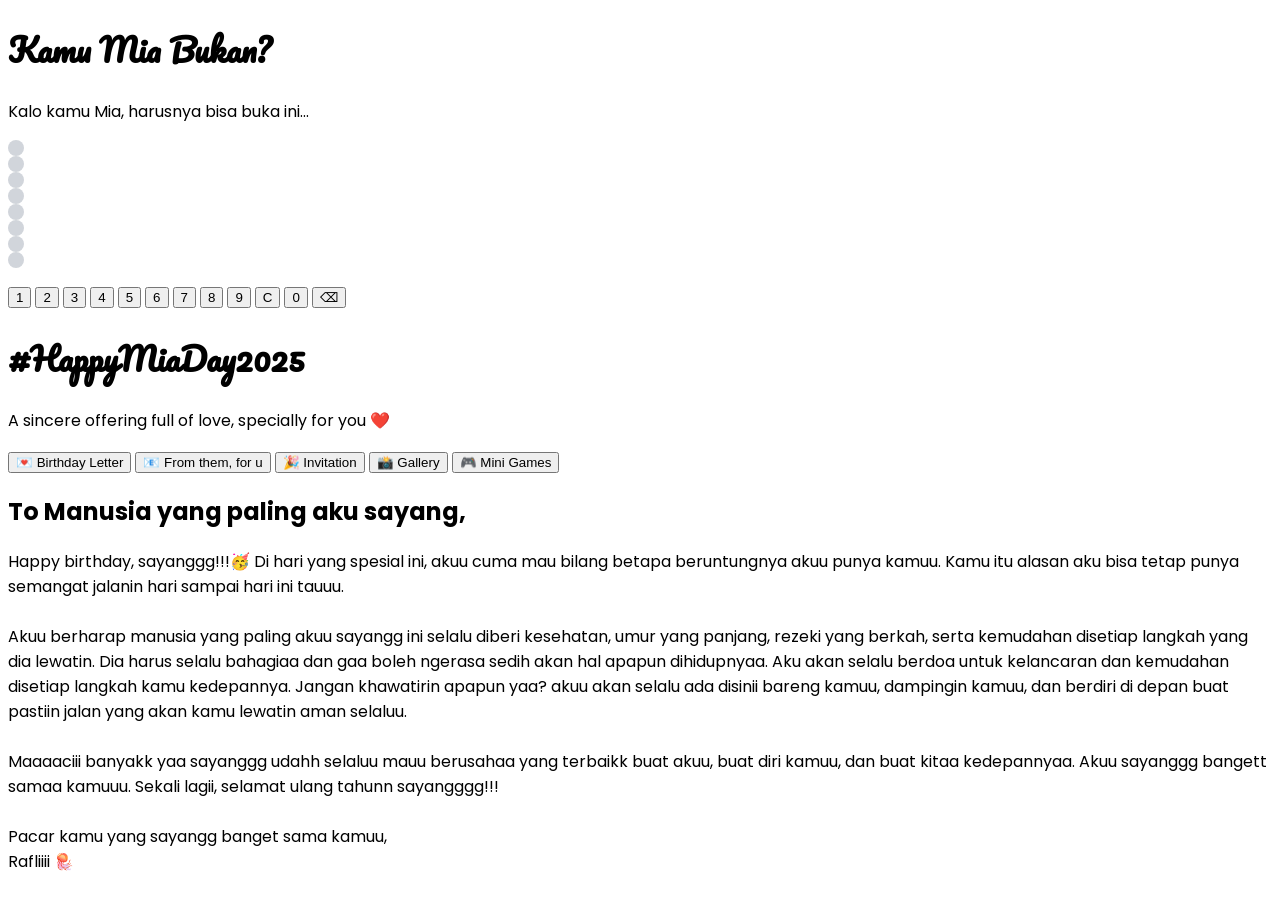
==== commit 7f430503: "Ini commit baru" ====
--- a/index.html
+++ b/index.html
@@ -77,12 +77,13 @@
     <div id="main-content" class="hidden w-full h-full">
         <div class="container mx-auto p-4 sm:p-6 lg:p-8">
             <header class="text-center mb-8">
-                <h1 class="text-5xl md:text-6xl text-pink-500 font-pacifico">Menuju #HappyMiaDay2025</h1>
-                <p class="text-gray-500 mt-2 text-lg">Dibuat spesial dengan rasa cinta dan rasa sayang cuma buat kamu.</p>
+                <h1 class="text-5xl md:text-6xl text-pink-500 font-pacifico">#HappyMiaDay2025</h1>
+                <p class="text-gray-500 mt-2 text-lg">A sincere offering full of love, specially for you ❤️</p>
             </header>
 
             <nav id="main-nav" class="flex flex-wrap justify-center gap-2 sm:gap-4 mb-8">
                 <button onclick="showPage('letter')" class="nav-btn" data-page="letter">💌 Birthday Letter</button>
+                <button onclick="showPage('greetings')" class="nav-btn" data-page="greetings">📧 From them, for u</button>
                 <button onclick="showPage('invitation')" class="nav-btn" data-page="invitation">🎉 Invitation</button>
                 <button onclick="showPage('gallery')" class="nav-btn" data-page="gallery">📸 Gallery</button>
                 <button onclick="showPage('games')" class="nav-btn" data-page="games">🎮 Mini Games</button>
@@ -96,7 +97,15 @@
             <main id="page-container">
                 <div id="letter" class="page active fade-in bg-white p-8 rounded-2xl shadow-lg max-w-3xl mx-auto">
                      <h2 class="text-3xl font-bold text-pink-500 mb-4 text-center">To Manusia yang paling aku sayang,</h2>
-                    <p class="text-gray-600 leading-relaxed">Happy birthday, sayanggg!!!🥳 Di hari yang spesial ini, akuu cuma mau bilang betapa beruntungnya aku punya kamu. Kamu itu alasan aku bisa tetap punya semangat jalanin hari sampai hari ini.<br><br>Akuu berharap manusia yang paling akuu sayangg ini selalu diberi kesehatan, umur yang panjang, rezeki yang berkah, serta kemudahan disetiap langkah yang dia lewatin. Dia harus selalu bahagiaa dan gaa boleh ngerasa sedih akan hal apapun dihidupnyaa.<br><br>Maaaaciii banyakk yaa sayanggg udahh selaluu mauu berusahaa yang terbaikk buat akuu, buat diri kamuu, dan buat kitaa kedepannyaa. Akuu sayanggg bangett samaa kamuuu. Sekali lagii, Selamat ulang tahunn buat orangg yang paling akuu sayangg!!!<br><br><span class="font-bold text-pink-500">Pacar kamu yang sayangg banget sama kamuu,</span><br>Rafliiii 🪼</p>
+                    <p class="text-gray-600 leading-relaxed">Happy birthday, sayanggg!!!🥳 Di hari yang spesial ini, akuu cuma mau bilang betapa beruntungnya akuu punya kamuu. Kamu itu alasan aku bisa tetap punya semangat jalanin hari sampai hari ini tauuu.<br><br>Akuu berharap manusia yang paling akuu sayangg ini selalu diberi kesehatan, umur yang panjang, rezeki yang berkah, serta kemudahan disetiap langkah yang dia lewatin. Dia harus selalu bahagiaa dan gaa boleh ngerasa sedih akan hal apapun dihidupnyaa. Aku akan selalu berdoa untuk kelancaran dan kemudahan disetiap langkah kamu kedepannya. Jangan khawatirin apapun yaa? akuu akan selalu ada disinii bareng kamuu, dampingin kamuu, dan berdiri di depan buat pastiin jalan yang akan kamu lewatin aman selaluu.<br><br>Maaaaciii banyakk yaa sayanggg udahh selaluu mauu berusahaa yang terbaikk buat akuu, buat diri kamuu, dan buat kitaa kedepannyaa. Akuu sayanggg bangett samaa kamuuu. Sekali lagii, selamat ulang tahunn sayangggg!!!<br><br><span class="font-bold text-pink-500">Pacar kamu yang sayangg banget sama kamuu,</span><br>Rafliiii 🪼</p>
+                </div>
+
+                <div id="greetings" class="page fade-in">
+                    <div class="bg-white p-8 rounded-2xl shadow-lg max-w-3xl mx-auto">
+                        <h2 class="text-3xl font-bold text-pink-500 mb-6 text-center">Adaa kata-kata nihh dari mereka buat kamuu ✨</h2>
+                        <div id="greetings-container" class="grid grid-cols-1 md:grid-cols-2 gap-6">
+                            </div>
+                    </div>
                 </div>
 
                 <div id="invitation" class="page fade-in bg-white p-8 rounded-2xl shadow-lg max-w-3xl mx-auto text-center">
@@ -104,32 +113,46 @@
                     <p class="text-gray-600 mb-6">Dengan ini mengundang yang mulia untuk hadir pada acara #HappyMiaDay2025:</p>
                     <div class="space-y-4 text-left border-t border-b border-pink-200 py-6">
                         <p><strong class="text-pink-500">📅 Date:</strong> Sabtu, 11 Oktober 2025</p>
-                        <p><strong class="text-pink-500">⏰ Time:</strong> 9:00 AM - Selesai</p>
+                        <p><strong class="text-pink-500">⏰ Time:</strong> 15:00 AM - 21:00 PM</p>
                         <p><strong class="text-pink-500">📍 Location:</strong> Dunia Miaaaa, Cibinong.</p>
                         <p><strong class="text-pink-500">👗 Dress Code:</strong> All Black</p>
                     </div>
                     <div class="mt-6">
                         <h3 class="font-bold text-xl text-pink-500 mb-2">Schedule</h3>
                         <ul class="text-left list-disc list-inside text-gray-600">
-                            <li><strong>9:00 AM:</strong> xxxxxxxxxxxxxx</li>
-                            <li><strong>13:00 PM:</strong> xxxxxxxxxxxxxx</li>
-                            <li><strong>16:00 PM:</strong> xxxxxxxxxxxxxx</li>
-                            <li><strong>19:00 PM:</strong> xxxxxxxxxxxxxx</li>
+                            <li><strong>15:00 AM:</strong> Apaaaa yaaaaaa??????????</li>
+                            <li><strong>17:00 PM:</strong> Kiraa kiraa ngapainnn nihhhh???</li>
+                            <li><strong>19:00 PM:</strong> Cobaa tebakkk????</li>
                         </ul>
                     </div>
                 </div>
 
                 <div id="gallery" class="page fade-in">
                     <div class="grid grid-cols-2 md:grid-cols-3 lg:grid-cols-4 gap-4">
-                        <div class="photo-card bg-white p-2 rounded-lg shadow-lg"><img src="foto1.jpeg" alt="Mia di pantai" ...></div>
+                        <img src="foto1.jpeg" alt="Mia di pantai" class="w-full h-60 object-cover rounded-lg">
+                        <img src="foto2.jpg" alt="Mia di pantai" class="w-full h-60 object-cover rounded-lg">
+                        <img src="foto3.jpg" alt="Mia di pantai" class="w-full h-60 object-cover rounded-lg">
+                        <img src="foto4.jpg" alt="Mia di pantai" class="w-full h-60 object-cover rounded-lg">
+                        <img src="foto5.jpg" alt="Mia di pantai" class="w-full h-60 object-cover rounded-lg">
+                        <img src="foto6.jpg" alt="Mia di pantai" class="w-full h-60 object-cover rounded-lg">
+                        <img src="foto7.jpg" alt="Mia di pantai" class="w-full h-60 object-cover rounded-lg">
+                        <img src="foto8.jpg" alt="Mia di pantai" class="w-full h-60 object-cover rounded-lg">
+                        <img src="foto9.jpg" alt="Mia di pantai" class="w-full h-60 object-cover rounded-lg">
+                        <img src="foto10.jpg" alt="Mia di pantai" class="w-full h-60 object-cover rounded-lg">
+                        <img src="foto11.jpg" alt="Mia di pantai" class="w-full h-60 object-cover rounded-lg">
+                        <img src="foto12.jpg" alt="Mia di pantai" class="w-full h-60 object-cover rounded-lg">
+                        <img src="foto13.jpg" alt="Mia di pantai" class="w-full h-60 object-cover rounded-lg">
+                        <img src="foto14.jpg" alt="Mia di pantai" class="w-full h-60 object-cover rounded-lg">
+                        <img src="foto15.jpg" alt="Mia di pantai" class="w-full h-60 object-cover rounded-lg">
+                        <img src="foto16.jpg" alt="Mia di pantai" class="w-full h-60 object-cover rounded-lg">
                     </div>
                     
                 </div>
 
                 <div id="games" class="page fade-in">
                     <div id="game-selection-menu" class="bg-white p-8 rounded-2xl shadow-lg max-w-4xl mx-auto text-center">
-                        <h2 class="text-3xl font-bold text-pink-500 mb-6">Let's Play a Game!</h2>
-                        <p class="text-gray-600 mb-8">Pilih salah satu game seru di bawah ini untuk dimainkan. Hadiahnya? Cintaku, hehe.</p>
+                        <h2 class="text-3xl font-bold text-pink-500 mb-6">Refreshing duluuu kalii sayanggg...</h2>
+                        <p class="text-gray-600 mb-8">Ada yang lagi suka main gamee yaaaa? hihiii, nii akuu kasii game dehh... Have funn sayanggg!!!</p>
                         <div class="grid grid-cols-2 sm:grid-cols-3 gap-4">
                             <div onclick="showGame('tictactoe-game')" class="game-card">Tic-Tac-Toe 💖</div>
                             <div onclick="showGame('memory-game')" class="game-card">Memory Match 🧠</div>
@@ -184,13 +207,12 @@
     `;
     </script>
 
-
     <script>
         // --- General Navigation & Login ---
         const pinInput = document.getElementById('pin-input');
         const pinDots = document.querySelectorAll('.pin-dot');
         const errorMessage = document.getElementById('error-message');
-        const correctPin = '69696969';
+        const correctPin = '30092004';
 
         function addPin(num) { if (pinInput.value.length < 8) { pinInput.value += num; updatePinDisplay(); errorMessage.textContent = ''; if (pinInput.value.length === 8) checkPin(); } }
         function deletePin() { pinInput.value = pinInput.value.slice(0, -1); updatePinDisplay(); errorMessage.textContent = ''; }
@@ -351,5 +373,56 @@
         puzzleRestartBtn.addEventListener('click', initPuzzleGame);
 
     </script>
+
+    <script>
+    // --- Greetings Data and Logic ---
+    const greetingsData = [
+        {
+            name: "Aul",
+            message: "Selamat hari jadii bebb! Semoga bertambah umur semakin bertambah dewasa, tambah bahagia yaa! Semoga Mia selalu dikelilingi hal hal baik kapanpun dan dimanapun! I'm happy when you're happy! Pokoknya Mia haruss bahagiaa! Semoga mimpi dan harapan lo segera terwujud yaa bebb! DAN YAP! SELAMAT MENEMPUH SEMESTER AKHIR. HAPPY MIA DAAY! 💃✨💐"
+        },
+        {
+            name: "Caca",
+            message: "happy birthday miaaaw, semoga km bahagia dan sehat selalu, dan semoga apa yg km harapkan bisa tercapai (long text nya nanti di pc ya, biar ga diliat sm cwkmu hus) 🥳🫶🏻🫧✨"
+        },
+        {
+            name: "Awaa",
+            message: "Hwappyyy birthdayy miwww‼ ttpp semangatt buat TAnya yhh smoga sllu dilancarkan dan dimudahkannn. doain gue smoga selalu sabar dgn gimmick” dan sifat ngeselin luu tiap harii😡, But anyway, wishing you di usia 21+ ini makin dewasa sifatnya, jd pribadi yg lebih baik lgii, dan yang paling penting: JANGAN LUPA BAHAGIA teruss! You deserve all the best, love you mwaah! 💖✨"
+        },
+        {
+            name: "Cipaa",
+            message: "happy beday 21+ miawww! udh legal udh cukup buat ke KUA karna skrng udh ada gandenganya😗 smoga hal² baik sllu mengelilingi miaww kurang²in gimik nya bnykin serius nya udh semster akhir ini🥳✨💕"
+        },
+        {
+            name: "Olip",
+            message: "Happy birthday, Miaw! Semoga hari-harimu ke depan penuh warna dan hal-hal indah 🌸"
+        },
+        // Tambahkan ucapan lain di sini
+    ];
+
+    function renderGreetings() {
+        const container = document.getElementById('greetings-container');
+        container.innerHTML = ''; // Kosongkan container sebelum menambahkan ucapan
+        greetingsData.forEach(greeting => {
+            const greetingCard = document.createElement('div');
+            greetingCard.className = 'bg-pink-100 p-6 rounded-xl shadow-md';
+            greetingCard.innerHTML = `
+                <p class="text-gray-700 leading-relaxed mb-4">${greeting.message}</p>
+                <p class="font-semibold text-pink-600">- ${greeting.name}</p>
+            `;
+            container.appendChild(greetingCard);
+        });
+    }
+
+    // Panggil fungsi renderGreetings saat halaman "ucapan" diaktifkan
+    const originalShowPage = showPage;
+    showPage = function(pageId) {
+        originalShowPage(pageId);
+        if (pageId === 'greetings') {
+            renderGreetings();
+        }
+    }
+</script>
+
 </body>
 </html>
